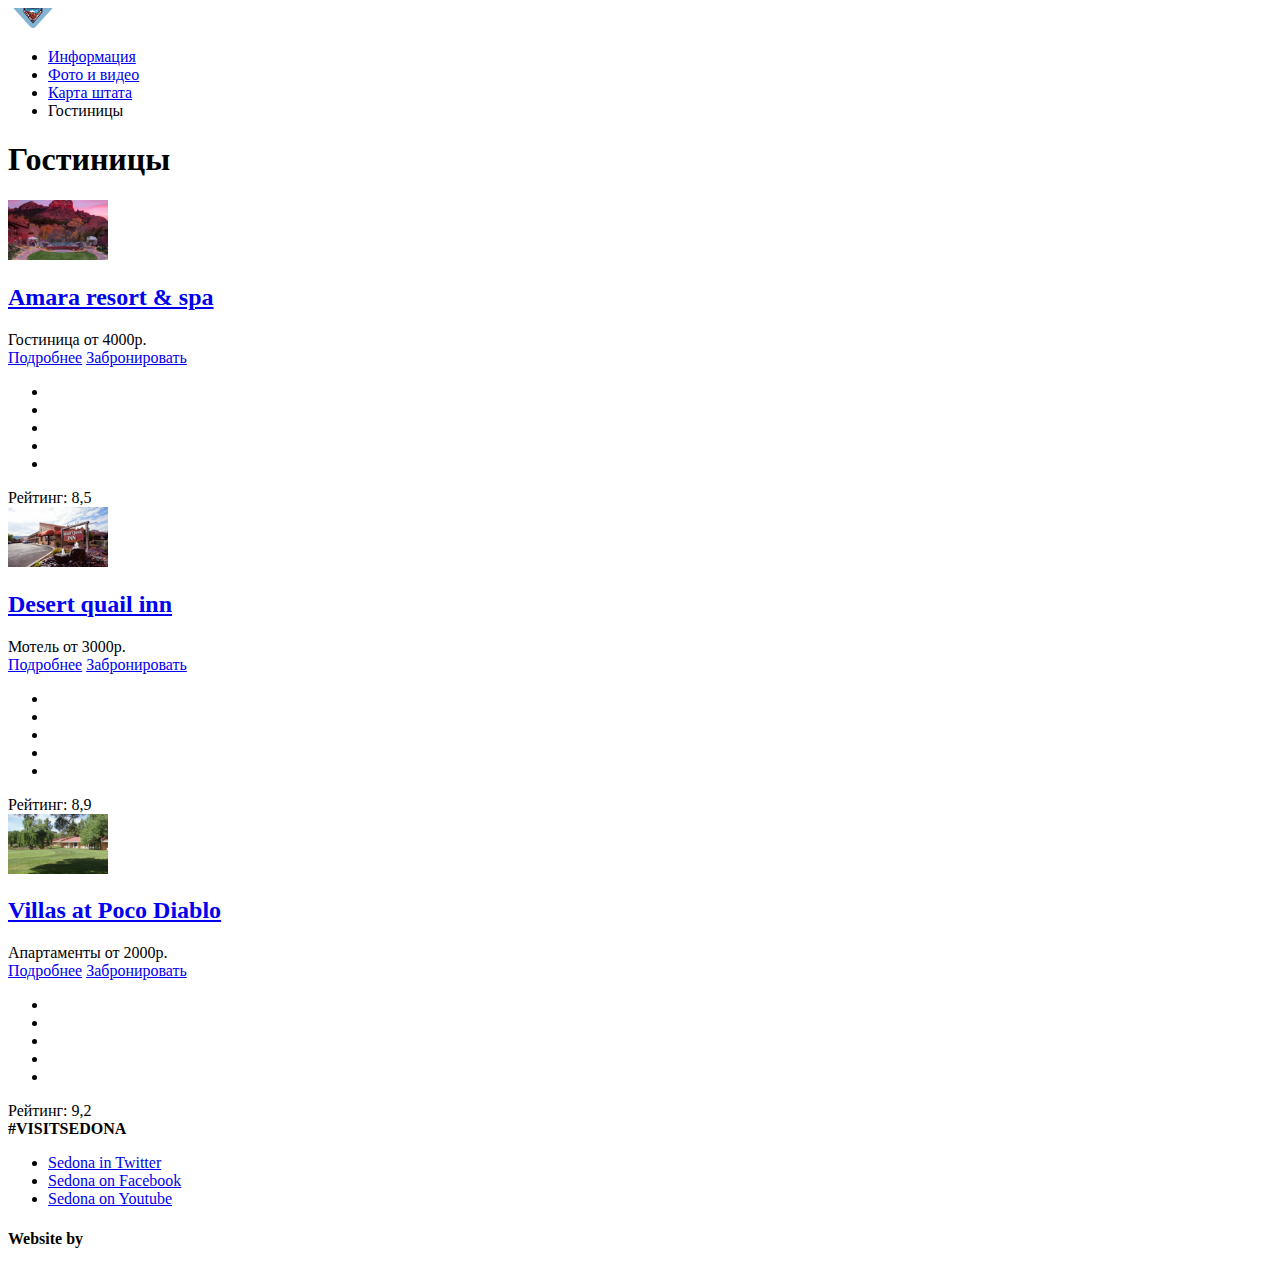
==== catalogue.html @ b582407d "Основное задание" ====
<!DOCTYPE html>
<html lang="ru">
  <head>
    <meta charset="utf-8">
    <title>Гостиницы</title>
  </head>
  <body>
    <header class="main-header">
      <nav class="main-navigation">
        <a class="main-header-logo" href="index.html">
          <img src="img/index-logo.svg" width="50" height="20" alt="Логотип Sedona">
        </a>
        <ul class="site-navigation">
          <li><a href="info.html">Информация</a></li>
          <li><a href="media.html">Фото и видео</a></li>
          <li><a href="map.html">Карта штата</a></li>
          <li class="site-navigation-current"><span>Гостиницы</span></li>
        </ul>
      </nav>
    </header>
    <main class="container">
      <!--filtres-->
      <section class="hotels">
        <h1 class="visually-hidden">Гостиницы</h1>
          <div class="hotel-item">
            <div class="hotel-descript">
              <a href="amara.html">
                <img src="img/hotel-1.jpg" width="100" height="60" alt="Amara resort & spa">
                <h2>
                  <span class="hotel-title">Amara resort & spa</span>
                </h2>
              </a>
            </div>
            <div>
              <div class="hotel-item-info">
                <span class="hotel-type">Гостиница</span>
                <span class="hotel-price">от 4000р.</span>
              </div>
              <div class="hotel-book">
                <a class="button" href="amara.html">Подробнее</a>
                <a class="button" href="booking-amara.html">Забронировать</a>
              </div>
            </div>
            <div class="hotel-rate">
              <ul>
                <li><span class="star star-active"></span></li>
                <li><span class="star star-active"></span></li>
                <li><span class="star star-active"></span></li>
                <li><span class="star star-active"></span></li>
                <li><span class="star"></span></li>
              </ul>
              <span class="rate-num">Рейтинг: 8,5</span>
            </div>
          </div>
          <div class="hotel-item">
            <div class="hotel-descript">
              <a href="quailinn.html">
                <img src="img/hotel-2.jpg" width="100" height="60" alt="Desert quail inn">
                <h2>
                  <span class="hotel-title">Desert quail inn</span>
                </h2>
              </a>
            </div>
            <div>
              <div class="hotel-item-info">
                <span class="hotel-type">Мотель</span>
                <span class="hotel-price">от 3000р.</span>
              </div>
              <div class="hotel-book">
                <a class="button" href="quailinn.html">Подробнее</a>
                <a class="button" href="booking-quailinn.html">Забронировать</a>
              </div>
            </div>
            <div class="hotel-rate">
              <ul>
                <li><span class="star star-active"></span></li>
                <li><span class="star star-active"></span></li>
                <li><span class="star star-active"></span></li>
                <li><span class="star"></span></li>
                <li><span class="star"></span></li>
              </ul>
              <span class="rate-num">Рейтинг: 8,9</span>
            </div>
          </div>
          <div class="hotel-item">
            <div class="hotel-descript">
              <a href="pocodiablo.html">                  <img src="img/hotel-3.jpg" width="100" height="60" alt="Villas at Poco Diablo">
                <h2>
                  <span class="hotel-title">Villas at Poco Diablo</span>
                </h2>
              </a>
            </div>
            <div>
              <div class="hotel-item-info">
                <span class="hotel-type">Апартаменты</span>
                <span class="hotel-price">от 2000р.</span>
              </div>
              <div class="hotel-book">
                  <a class="button" href="pocodiablo.html">Подробнее</a>
                  <a class="button" href="booking-pocodiablo.html">Забронировать</a>
              </div>
            </div>
            <div class="hotel-rate">
              <ul>
                <li><span class="star star-active"></span></li>
                <li><span class="star star-active"></span></li>
                <li><span class="star"></span></li>
                <li><span class="star"></span></li>
                <li><span class="star"></span></li>
              </ul>
              <span class="rate-num">Рейтинг: 9,2</span>
            </div>
          </div>
      </section>
    </main>
    <footer class="main-footer">
      <b>#VISITSEDONA</b>
      <div class="footer-social">
        <ul>
          <li><a class="social-button" href="twitter.com/sedona"><span class="social social-twitter">Sedona in Twitter</span></a></li>
          <li><a class="social-button" href="fb.com/sedona"><span class="social social-fb">Sedona on Facebook</span></a></li>
          <li><a class="social-button" href="youtube.com/sedona"><span class="social social-youtube">Sedona on Youtube</span></a></li>
        </ul>
      </div>
      <p class="footer-copyright">
        <b>Website by</b><a class="button" href="htmlacademy.ru"><img src="img/logo_academy.svg" width="50" height="20" alt="Логотип HTML Academy"></a>
      </p>
    </footer>
  </body>
</html>
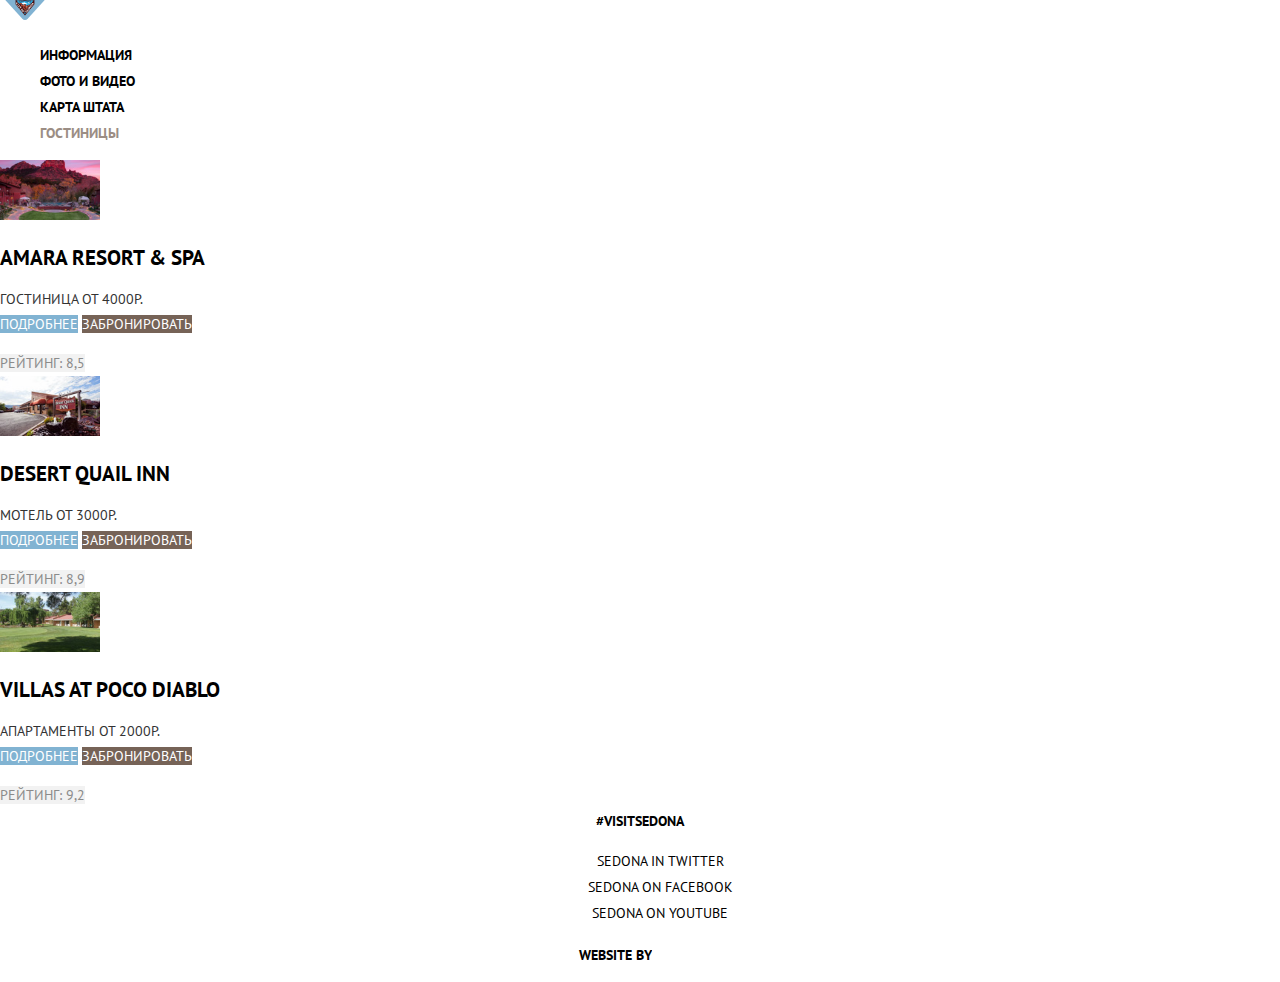
==== commit 4285998d: "сновное задание: начинаем базовую стилизацию личного проекта" ====
--- a/catalogue.html
+++ b/catalogue.html
@@ -3,8 +3,11 @@
   <head>
     <meta charset="utf-8">
     <title>Гостиницы</title>
+    <link href="https://fonts.googleapis.com/css?family=PT+Sans:400,700&amp;subset=cyrillic" rel="stylesheet">
+    <link href="css/normalize.css" rel="stylesheet">
+    <link href="css/style.css" rel="stylesheet">
   </head>
-  <body>
+  <body class="inner-page">
     <header class="main-header">
       <nav class="main-navigation">
         <a class="main-header-logo" href="index.html">
@@ -37,12 +40,12 @@
                 <span class="hotel-price">от 4000р.</span>
               </div>
               <div class="hotel-book">
-                <a class="button" href="amara.html">Подробнее</a>
-                <a class="button" href="booking-amara.html">Забронировать</a>
+                <a class="button info" href="amara.html">Подробнее</a>
+                <a class="button book" href="booking-amara.html">Забронировать</a>
               </div>
             </div>
             <div class="hotel-rate">
-              <ul>
+              <ul class="stars">
                 <li><span class="star star-active"></span></li>
                 <li><span class="star star-active"></span></li>
                 <li><span class="star star-active"></span></li>
@@ -67,12 +70,12 @@
                 <span class="hotel-price">от 3000р.</span>
               </div>
               <div class="hotel-book">
-                <a class="button" href="quailinn.html">Подробнее</a>
-                <a class="button" href="booking-quailinn.html">Забронировать</a>
+                <a class="button info" href="quailinn.html">Подробнее</a>
+                <a class="button book" href="booking-quailinn.html">Забронировать</a>
               </div>
             </div>
             <div class="hotel-rate">
-              <ul>
+              <ul class="stars">
                 <li><span class="star star-active"></span></li>
                 <li><span class="star star-active"></span></li>
                 <li><span class="star star-active"></span></li>
@@ -96,12 +99,12 @@
                 <span class="hotel-price">от 2000р.</span>
               </div>
               <div class="hotel-book">
-                  <a class="button" href="pocodiablo.html">Подробнее</a>
-                  <a class="button" href="booking-pocodiablo.html">Забронировать</a>
+                  <a class="button info" href="pocodiablo.html">Подробнее</a>
+                  <a class="button book" href="booking-pocodiablo.html">Забронировать</a>
               </div>
             </div>
             <div class="hotel-rate">
-              <ul>
+              <ul class="stars">
                 <li><span class="star star-active"></span></li>
                 <li><span class="star star-active"></span></li>
                 <li><span class="star"></span></li>
@@ -123,7 +126,7 @@
         </ul>
       </div>
       <p class="footer-copyright">
-        <b>Website by</b><a class="button" href="htmlacademy.ru"><img src="img/logo_academy.svg" width="50" height="20" alt="Логотип HTML Academy"></a>
+        <b>Website by</b><a href="htmlacademy.ru"><img src="img/logo_academy.svg" width="50" height="20" alt="Логотип HTML Academy"></a>
       </p>
     </footer>
   </body>
--- a/css/style.css
+++ b/css/style.css
@@ -0,0 +1,155 @@
+body {
+  margin: 0;
+  padding: 0;
+  font-family: "PT Sans", Arial, sans-serif;
+  font-size: 14px;
+  line-height: 26px;
+  font-weight: 400;
+  color: #000000;
+  text-transform: uppercase;
+  background-color: #ffffff;
+  background-position: top center;
+  background-repeat: no-repeat;
+}
+
+a {
+  text-decoration: none;
+  color: #000000;
+}
+
+.visually-hidden {
+  position: absolute;
+  clip: rect(0 0 0 0);
+  width: 1px;
+  height: 1px;
+  margin: -1px;
+}
+
+.button {
+  font: inherit;
+  font-size: 21px;
+  font-weight: 700;
+  text-align: center;
+  color: #ffffff;
+  vertical-align: middle;
+  text-transform: uppercase;
+  background-color: #81b3d2;
+  border: none;
+}
+
+.inner-page .button {
+  font: inherit;
+  color: #ffffff;
+  text-align: center;
+  font-size: 14px;
+  line-height: 21px;
+}
+
+.button.info {
+  background-color: #81b3d2;
+}
+
+.button.book {
+  background-color: #766357;
+}
+
+.rate-num {
+  font-size: 14px;
+  line-height: 21px;
+  font-weight: 400;
+  background-color: #f2f2f2;
+  color: #8b8b8b;
+}
+
+.site-navigation {
+  font-size: 14px;
+  font-weight: 700;
+  color: #000000;
+  background-color: #ffffff;
+  list-style: none;
+}
+
+.site-navigation a {
+  color: #000000;
+}
+
+.site-navigation a:hover,
+.site-navigation a:focus {
+  color: #766357;
+}
+
+.site-navigation-current {
+  color: #9b8d84;
+}
+
+.features {
+  font-size: 21px;
+  text-align: center;
+  font-weight: 700;
+}
+
+.features p {
+  font-size: 14px;
+  font-weight: 400;
+  color: #333333;
+}
+
+.suggesthotels {
+  font-size: 30px;
+  line-height: 36px;
+  text-align: center;
+}
+
+.suggesthotels p {
+  font-size: 14px;
+  line-height: 24px;
+  font-weight: 400;
+  color: #333333;
+}
+
+.hotel-title {
+  font-size: 21px;
+  font-weight: 700;
+}
+
+.hotel-item-info {
+  font-size: 14px;
+  line-height: 21px;
+  color: #333333;
+}
+
+.booking {
+  text-align: left;
+  font-weight: 700;
+  font-size: 14px;
+  line-height: 26px;
+}
+
+.booking b {
+  background-color: #766357;
+  color: #ffffff;
+  text-align: center;
+  font-size: 21px;
+}
+
+.stars {
+  list-style: none;
+}
+
+.main-footer {
+  text-align: center;
+}
+
+.main-footer ul {
+  list-style: none;
+}
+
+.main-footer p {
+  font-size: 21px;
+  font-weight: 700;
+}
+
+.main-footer .footer-copyright {
+  font-size: 14px;
+  font-weight: 400;
+}
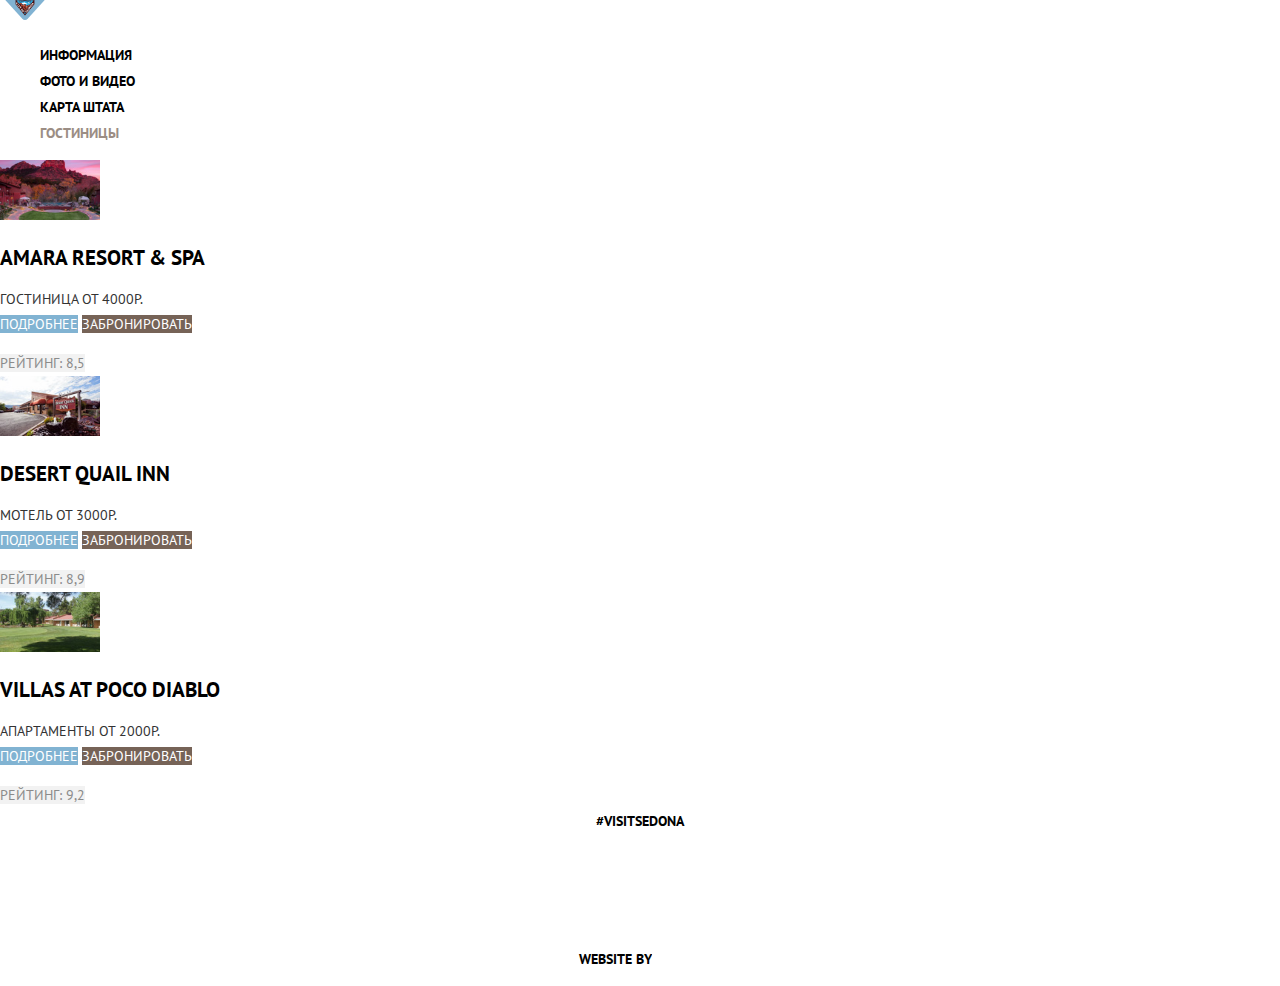
==== commit 8fddfd22: "Основное задание: начинаем базовую стилизацию личного проекта" ====
--- a/catalogue.html
+++ b/catalogue.html
@@ -40,7 +40,7 @@
                 <span class="hotel-price">от 4000р.</span>
               </div>
               <div class="hotel-book">
-                <a class="button info" href="amara.html">Подробнее</a>
+                <a class="button button-info" href="amara.html">Подробнее</a>
                 <a class="button book" href="booking-amara.html">Забронировать</a>
               </div>
             </div>
@@ -70,7 +70,7 @@
                 <span class="hotel-price">от 3000р.</span>
               </div>
               <div class="hotel-book">
-                <a class="button info" href="quailinn.html">Подробнее</a>
+                <a class="button button-info" href="quailinn.html">Подробнее</a>
                 <a class="button book" href="booking-quailinn.html">Забронировать</a>
               </div>
             </div>
@@ -99,7 +99,7 @@
                 <span class="hotel-price">от 2000р.</span>
               </div>
               <div class="hotel-book">
-                  <a class="button info" href="pocodiablo.html">Подробнее</a>
+                  <a class="button button-info" href="pocodiablo.html">Подробнее</a>
                   <a class="button book" href="booking-pocodiablo.html">Забронировать</a>
               </div>
             </div>
@@ -120,9 +120,9 @@
       <b>#VISITSEDONA</b>
       <div class="footer-social">
         <ul>
-          <li><a class="social-button" href="twitter.com/sedona"><span class="social social-twitter">Sedona in Twitter</span></a></li>
-          <li><a class="social-button" href="fb.com/sedona"><span class="social social-fb">Sedona on Facebook</span></a></li>
-          <li><a class="social-button" href="youtube.com/sedona"><span class="social social-youtube">Sedona on Youtube</span></a></li>
+          <li><a class="social-button" title="Sedona in Twitter" href="twitter.com/sedona"><img src="img/twitter.svg"></a></li>
+          <li><a class="social-button" title="Sedona on Facebook" href="fb.com/sedona"><img src="img/facebook.svg"></a></li>
+          <li><a class="social-button" title="Sedona on Youtube" href="youtube.com/sedona"><img src="img/youtube.svg"></a></li>
         </ul>
       </div>
       <p class="footer-copyright">
--- a/css/style.css
+++ b/css/style.css
@@ -37,6 +37,12 @@
   border: none;
 }
 
+.social-button:hover,
+.social-butto:active {
+  background-color: #000000;
+  border: 4px double #000000;
+}
+
 .inner-page .button {
   font: inherit;
   color: #ffffff;
@@ -45,7 +51,7 @@
   line-height: 21px;
 }
 
-.button.info {
+.button.button-info {
   background-color: #81b3d2;
 }
 
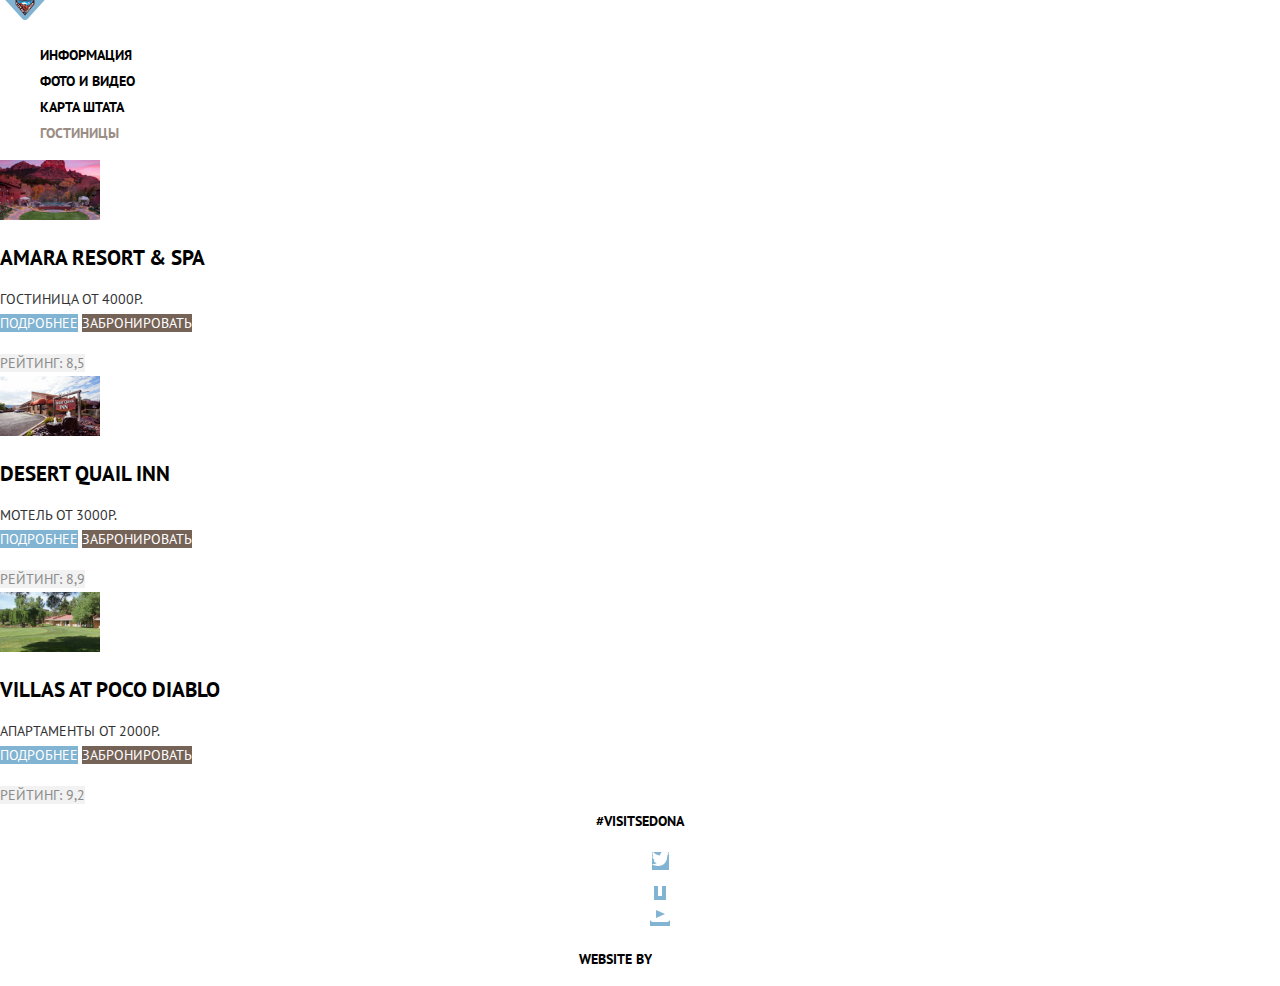
==== commit 10b007f6: "Основное задание: начинаем базовую стилизацию личного проекта" ====
--- a/catalogue.html
+++ b/catalogue.html
@@ -87,7 +87,7 @@
           </div>
           <div class="hotel-item">
             <div class="hotel-descript">
-              <a href="pocodiablo.html">                  <img src="img/hotel-3.jpg" width="100" height="60" alt="Villas at Poco Diablo">
+              <a href="pocodiablo.html"><img src="img/hotel-3.jpg" width="100" height="60" alt="Villas at Poco Diablo">
                 <h2>
                   <span class="hotel-title">Villas at Poco Diablo</span>
                 </h2>
--- a/css/style.css
+++ b/css/style.css
@@ -1,20 +1,16 @@
 body {
   margin: 0;
-  padding: 0;
   font-family: "PT Sans", Arial, sans-serif;
   font-size: 14px;
   line-height: 26px;
   font-weight: 400;
   color: #000000;
   text-transform: uppercase;
-  background-color: #ffffff;
-  background-position: top center;
-  background-repeat: no-repeat;
 }
 
 a {
   text-decoration: none;
-  color: #000000;
+  cursor: pointer;
 }
 
 .visually-hidden {
@@ -25,7 +21,8 @@
   margin: -1px;
 }
 
-.button {
+ .button-search,
+ .button-searchgo {
   font: inherit;
   font-size: 21px;
   font-weight: 700;
@@ -35,12 +32,55 @@
   text-transform: uppercase;
   background-color: #81b3d2;
   border: none;
-}
-
-.social-button:hover,
-.social-butto:active {
-  background-color: #000000;
-  border: 4px double #000000;
+  cursor: pointer;
+}
+
+.button-search:hover {
+  background-color: #604e43;
+}
+
+.button-search:active{
+  background-color: #604e43;
+  color: #928a85;
+}
+
+.button-searchgo:hover {
+  background-color: #669ec0;
+}
+
+.button-searchgo:active {
+  background-color: #5496bd;
+  color: #94b9d2;
+}
+
+.social-button {
+  background-color: #81b3d2;
+}
+
+.social-button:hover {
+  background-color: #669ec0;
+}
+
+.social-button:active {
+  background-color: #5496bd;
+}
+
+.button.button-info:hover {
+  background-color: #669ec0;
+}
+
+.button.button-info:active {
+  background-color: #5496bd;
+  color: #94b9d2;
+}
+
+.button.book:hover {
+  background-color: #604e43;
+}
+
+.button.book:active {
+  background-color: #503e33;
+  color: #928a85;
 }
 
 .inner-page .button {
@@ -57,6 +97,26 @@
 
 .button.book {
   background-color: #766357;
+}
+
+.button-search {
+  background-color: #766357;
+  color: #ffffff;
+  font: inherit;
+  text-transform: uppercase;
+  font-size: 21px;
+}
+
+.hotel-title {
+  color: #000000;
+}
+
+.hotel-title:hover {
+  color: #81b3d2;
+}
+
+.hotel-title:active {
+  color: #cacaca;
 }
 
 .rate-num {
@@ -142,6 +202,32 @@
   list-style: none;
 }
 
+#booking-checkin,
+#booking-checkout,
+#adults,
+#children {
+  background-color: #f2f2f2;
+}
+
+#booking-checkin,
+#booking-checkout,
+#adults,
+#children:hover {
+  background-color: #ebebeb;
+}
+
+#booking-checkin,
+#booking-checkout,
+#adults,
+#children:active {
+  background-color: #ffffff;
+  border: 1px bolid #e5e5e5;
+}
+
+.developer {
+  color: 231f20;
+}
+
 .main-footer {
   text-align: center;
 }
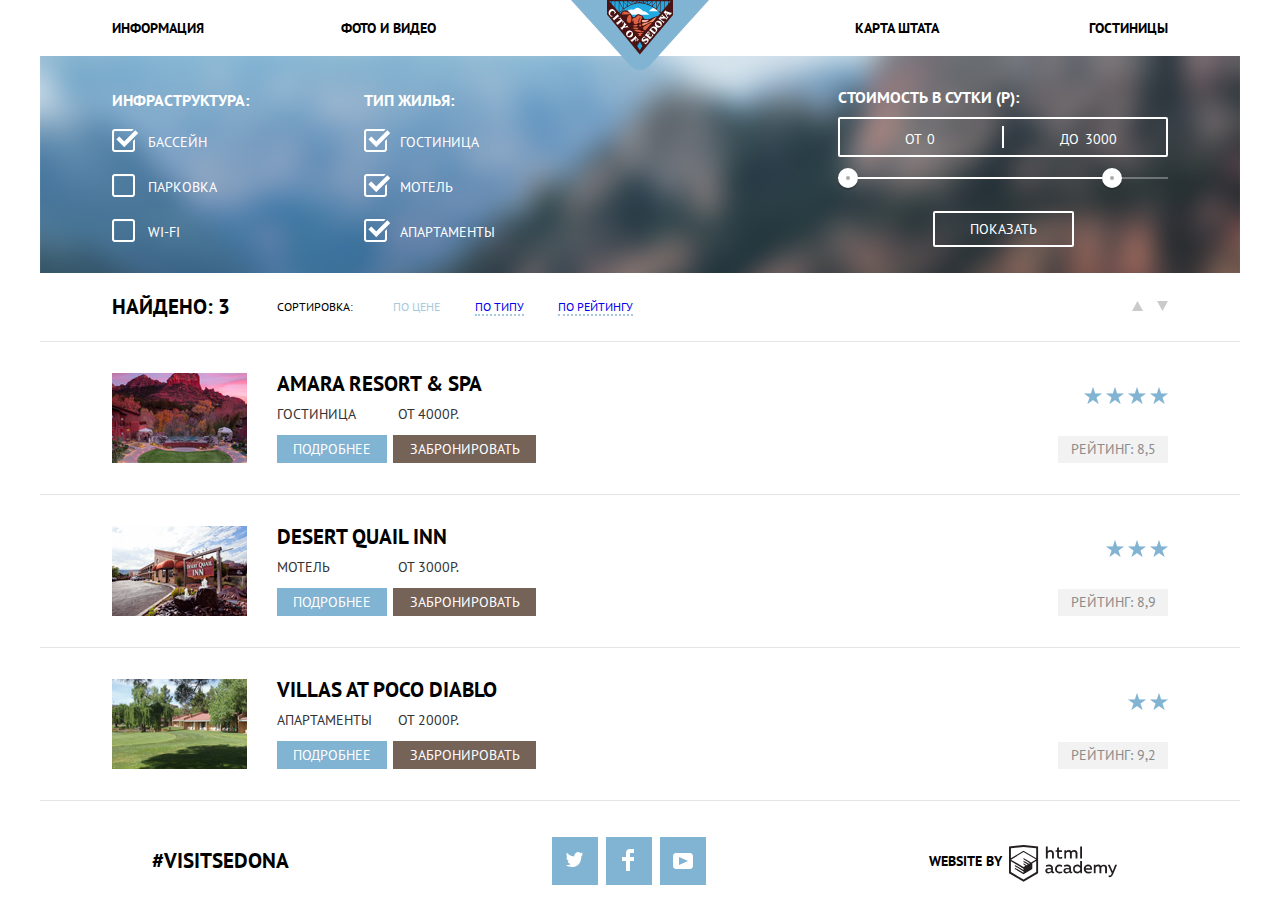
==== commit 170fa1f9: "final" ====
--- a/catalogue.html
+++ b/catalogue.html
@@ -6,110 +6,186 @@
     <link href="https://fonts.googleapis.com/css?family=PT+Sans:400,700&amp;subset=cyrillic" rel="stylesheet">
     <link href="css/normalize.css" rel="stylesheet">
     <link href="css/style.css" rel="stylesheet">
+    <script type="text/javascript" src="js/script.js"></script>
   </head>
   <body class="inner-page">
     <header class="main-header">
       <nav class="main-navigation">
-        <a class="main-header-logo" href="index.html">
-          <img src="img/index-logo.svg" width="50" height="20" alt="Логотип Sedona">
-        </a>
         <ul class="site-navigation">
-          <li><a href="info.html">Информация</a></li>
-          <li><a href="media.html">Фото и видео</a></li>
-          <li><a href="map.html">Карта штата</a></li>
-          <li class="site-navigation-current"><span>Гостиницы</span></li>
+          <li><a href="index.html">Информация</a></li>
+          <li><a href="#">Фото и видео</a></li>
+          <li class="logo"><a href="index.html"><img src="img/index-logo.svg" width="140" height="70" alt="Логотип Sedona"></a></li>
+          <li><a href="#">Карта штата</a></li>
+          <li><a href="catalogue.html">Гостиницы</a></li>
         </ul>
       </nav>
     </header>
     <main class="container">
-      <!--filtres-->
+      <h1 class="visually-hidden">Подбор отеля в Седоне</h1>
+      <section class="search-hotel-form">
+        <h2 class="visually-hidden">Параметры подбора</h2>
+        <form action="https://htmlacademy.ru/echo" method="POST">
+          <div class="parametres">
+            <div class="infrastructure">
+              <h3>Инфраструктура:</h3>
+              <div class="infra">
+                <label class="search-form-checkbox" for="infrastructure-pool">
+                  <input class="visually-hidden" type="checkbox" id="infrastructure-pool" name="infrastructure-pool-chekbox" value="yes" checked>
+                  <p class="checkbox checked">Бассейн</p>
+                </label>
+                <label class="search-form-checkbox" for="infrastructure-parking">
+                  <input class="visually-hidden" type="checkbox" id="infrastructure-parking" name="infrastructure-parking-chekbox" value="yes">
+                  <p class="checkbox">Парковка</p>
+                </label>
+                <label class="search-form-checkbox" for="infrastructure-wifi">
+                  <input class="visually-hidden" type="checkbox" id="infrastructure-wifi" name="infrastructure-parking-wifi-checkbox" value="yes">
+                  <p class="checkbox">Wi-Fi</p>
+                </label>
+              </div>
+            </div>
+            <div class="housing-type">
+              <h3>Тип жилья:</h3>
+              <div class="house-type">
+                <label class="search-form-checkbox" for="housing-type-hotel">
+                  <input class="visually-hidden" type="checkbox" id="housing-type-hotel" name="housing-type-hotel-chekbox" value="yes" checked>
+                  <p class="checkbox checked">Гостиница</p>
+                </label>
+                <label class="search-form-checkbox" for="housing-type-motel">
+                  <input class="visually-hidden" type="checkbox" id="housing-type-motel" name="housing-type-motel-chekbox" value="yes" checked>
+                  <p class="checkbox checked">Мотель</p>
+                </label>
+                <label class="search-form-checkbox" for="housing-type-apartments">
+                  <input class="visually-hidden" type="checkbox" id="housing-type-apartments" name="housing-type-apartments-chekbox" value="yes" checked>
+                  <p class="checkbox checked">Апартаменты</p>
+                </label>
+              </div>
+            </div>
+            <div class="filter-range">
+              <div class="filter-range-title">Стоимость в сутки (р):</div>
+              <div class="price-controls">
+                <label class="min-price">от <input type="text" name="min-price" value="0"></label>
+                <label class="max-price">до <input type="text" name="max-price" value="3000"></label>
+              </div>
+              <div class="range-controls">
+                <div class="scale">
+                  <div class="bar"></div>
+                </div>
+                <div class="range-toggle range-toggle-min"></div>
+                <div class="range-toggle range-toggle-max"></div>
+              </div>
+              <button class="btn-transparent" type="submit">Показать</button>
+            </div>
+          </div>
+        </form>
+      </section>
+      <section class="search-results-sort">
+        <h2 class="visually-hidden">Сортировка результатов</h2>
+        <p class="results-count">Найдено: 3</p>
+        <p class="results-sort">Сортировка:</p>
+        <ul class="sort-list">
+          <li class="sort-list-item"><a href="#" class="button-sort active">По цене</a></li>
+          <li class="sort-list-item"><a href="#" class="button-sort">По типу</a></li>
+          <li class="sort-list-item"><a href="#" class="button-sort">По рейтингу</a></li>
+        </ul>
+        <ul class="sort-list-direction">
+        <li class="sort-list-direction-item">
+          <a href="#" class="button-sort-direction">
+            <span class="visually-hidden">По возрастанию</span>
+            <svg xmlns="http://www.w3.org/2000/svg" width="11" height="10" viewBox="0 0 11 10"><path d="M5.5 0L0 10h11z"/></svg>
+          </a>
+        </li>
+        <li class="sort-list-direction-item">
+          <a class="button-sort-direction active">
+            <span class="visually-hidden">По убыванию</span>
+            <svg xmlns="http://www.w3.org/2000/svg" width="11" height="10" viewBox="0 0 11 10"><path d="M5.5 10L0 0h11"/></svg>
+          </a>
+        </li>
+        </ul>
+      </section>
       <section class="hotels">
         <h1 class="visually-hidden">Гостиницы</h1>
           <div class="hotel-item">
+            <div class="hotel-img">
+              <a href="#">
+                <img src="img/hotel-1.jpg" width="135" height="90" alt="Amara resort & spa">
+              </a>
+            </div>
             <div class="hotel-descript">
-              <a href="amara.html">
-                <img src="img/hotel-1.jpg" width="100" height="60" alt="Amara resort & spa">
-                <h2>
-                  <span class="hotel-title">Amara resort & spa</span>
-                </h2>
-              </a>
-            </div>
-            <div>
-              <div class="hotel-item-info">
+              <h2>
+                <span class="hotel-title"><a href="#">Amara resort & spa</a></span>
+              </h2>
+              <div class="hotel-info">
                 <span class="hotel-type">Гостиница</span>
                 <span class="hotel-price">от 4000р.</span>
               </div>
               <div class="hotel-book">
-                <a class="button button-info" href="amara.html">Подробнее</a>
-                <a class="button book" href="booking-amara.html">Забронировать</a>
+                <a class="button button-info" href="#">Подробнее</a>
+                <a class="button book" href="#">Забронировать</a>
               </div>
             </div>
             <div class="hotel-rate">
               <ul class="stars">
-                <li><span class="star star-active"></span></li>
-                <li><span class="star star-active"></span></li>
-                <li><span class="star star-active"></span></li>
-                <li><span class="star star-active"></span></li>
-                <li><span class="star"></span></li>
+                <li class="star star-active"></li>
+                <li class="star star-active"></li>
+                <li class="star star-active"></li>
+                <li class="star star-active"></li>
+                <li class="star"></li>
               </ul>
               <span class="rate-num">Рейтинг: 8,5</span>
             </div>
           </div>
           <div class="hotel-item">
+            <div class="hotel-img">
+              <a href="#"><img src="img/hotel-2.jpg" width="135" height="90" alt="Desert quail inn"></a>
+            </div>
             <div class="hotel-descript">
-              <a href="quailinn.html">
-                <img src="img/hotel-2.jpg" width="100" height="60" alt="Desert quail inn">
-                <h2>
-                  <span class="hotel-title">Desert quail inn</span>
-                </h2>
-              </a>
-            </div>
-            <div>
-              <div class="hotel-item-info">
+              <h2>
+                <span class="hotel-title"><a href="#">Desert quail inn</a></span>
+              </h2>
+              <div class="hotel-info">
                 <span class="hotel-type">Мотель</span>
                 <span class="hotel-price">от 3000р.</span>
               </div>
               <div class="hotel-book">
-                <a class="button button-info" href="quailinn.html">Подробнее</a>
-                <a class="button book" href="booking-quailinn.html">Забронировать</a>
+                <a class="button button-info" href="#">Подробнее</a>
+                <a class="button book" href="#">Забронировать</a>
               </div>
             </div>
             <div class="hotel-rate">
               <ul class="stars">
-                <li><span class="star star-active"></span></li>
-                <li><span class="star star-active"></span></li>
-                <li><span class="star star-active"></span></li>
-                <li><span class="star"></span></li>
-                <li><span class="star"></span></li>
+                <li class="star star-active"></li>
+                <li class="star star-active"></li>
+                <li class="star star-active"></li>
+                <li class="star"></li>
+                <li class="star"></li>
               </ul>
               <span class="rate-num">Рейтинг: 8,9</span>
             </div>
           </div>
           <div class="hotel-item">
+            <div class="hotel-img">
+              <a href="#"><img src="img/hotel-3.jpg" width="135" height="90" alt="Villas at Poco Diablo"></a>
+            </div>
             <div class="hotel-descript">
-              <a href="pocodiablo.html"><img src="img/hotel-3.jpg" width="100" height="60" alt="Villas at Poco Diablo">
-                <h2>
-                  <span class="hotel-title">Villas at Poco Diablo</span>
-                </h2>
-              </a>
-            </div>
-            <div>
-              <div class="hotel-item-info">
+              <h2>
+                <span class="hotel-title"><a href="#">Villas at Poco Diablo</a></span>
+              </h2>
+              <div class="hotel-info">
                 <span class="hotel-type">Апартаменты</span>
                 <span class="hotel-price">от 2000р.</span>
               </div>
               <div class="hotel-book">
-                  <a class="button button-info" href="pocodiablo.html">Подробнее</a>
-                  <a class="button book" href="booking-pocodiablo.html">Забронировать</a>
+                  <a class="button button-info" href="#l">Подробнее</a>
+                  <a class="button book" href="#">Забронировать</a>
               </div>
             </div>
             <div class="hotel-rate">
               <ul class="stars">
-                <li><span class="star star-active"></span></li>
-                <li><span class="star star-active"></span></li>
-                <li><span class="star"></span></li>
-                <li><span class="star"></span></li>
-                <li><span class="star"></span></li>
+                <li class="star star-active"></li>
+                <li class="star star-active"></li>
+                <li class="star"></li>
+                <li class="star"></li>
+                <li class="star"></li>
               </ul>
               <span class="rate-num">Рейтинг: 9,2</span>
             </div>
@@ -117,16 +193,31 @@
       </section>
     </main>
     <footer class="main-footer">
-      <b>#VISITSEDONA</b>
+      <p>#VISITSEDONA</p>
       <div class="footer-social">
-        <ul>
-          <li><a class="social-button" title="Sedona in Twitter" href="twitter.com/sedona"><img src="img/twitter.svg"></a></li>
-          <li><a class="social-button" title="Sedona on Facebook" href="fb.com/sedona"><img src="img/facebook.svg"></a></li>
-          <li><a class="social-button" title="Sedona on Youtube" href="youtube.com/sedona"><img src="img/youtube.svg"></a></li>
+        <ul class="footer-social-ul">
+          <li>
+            <a class="social-button twitter" title="Sedona in Twitter" href="#">
+              <svg xmlns="img/twitter.svg" xmlns:xlink="http://www.w3.org/2000/svg" width="17" height="18" viewBox="0 0 17 18"><path fill="#fff" d="M 10.95 0.144 c 1.685 -0.496 2.984 0.27 3.577 1.179 c 0.673 -0.231 1.331 -0.481 2.011 -0.708 a 2.345 2.345 0 0 1 -0.857 1.768 c 0.685 0.17 1.304 -0.491 1.304 -0.491 c -0.169 1 -1.006 1.788 -1.563 2.024 c -0.231 6.75 -3.175 11.217 -10.077 11.082 h -0.446 c -0.41 0 -4.164 -0.46 -4.898 -1.887 c 2.271 0.196 3.893 -0.422 4.693 -1.177 c -0.96 -0.3 -2.679 -0.477 -2.979 -2.95 c 0.349 0.106 0.564 0.228 1.19 0.119 C 1.705 8.247 0.374 7.53 0.448 5.33 c 0.285 0.328 1.067 0.536 1.34 0.472 C 1.085 5.561 -0.182 2.442 0.894 0.85 c 1.818 1.854 3.735 3.606 7.152 3.773 C 8.254 2.33 9.183 0.793 10.95 0.144 Z" /></svg>
+            </a>
+          </li>
+          <li>
+            <a class="social-button facebook" title="Sedona on Facebook" href="#">
+              <svg xmlns="img/facebook.svg" xmlns:xlink="http://www.w3.org/2000/svg" width="13" height="24" viewBox="0 0 13 24"><path fill="#fff" d="M 12 4 V 0 H 8 a 4 4 0 0 0 -4 4 v 4 H 0 v 4 h 4 v 10 h 4 V 12 h 4 V 8 H 8 V 4 h 4 Z" /></svg>
+            </a>
+          </li>
+          <li>
+            <a class="social-button youtube" title="Sedona in Youtube" href="#">
+              <svg xmlns="img/youtube.svg" xmlns:xlink="http://www.w3.org/2000/svg" width="20" height="16" viewBox="0 0 20 16"><path fill="#fff" d="M 17 0 H 3 C 1.35 0 0 1.35 0 3 v 10 c 0 1.65 1.35 3 3 3 h 14 c 1.65 0 3 -1.35 3 -3 V 3 c 0 -1.65 -1.35 -3 -3 -3 Z M 6.027 11.998 V 4.002 L 15.014 8 l -8.987 3.998 Z"/></svg>
+            </a>
+          </li>
         </ul>
       </div>
       <p class="footer-copyright">
-        <b>Website by</b><a href="htmlacademy.ru"><img src="img/logo_academy.svg" width="50" height="20" alt="Логотип HTML Academy"></a>
+        <b>Website by</b>
+        <a class="developer" href="htmlacademy.ru">
+          <svg xmlns="img/logo_academy.svg" xmlns="http://www.w3.org/2000/svg" width="120" height="44" alt="Логотип HTML Academy"><path fill="#231f20" transform="translate(0 -0.02)" d="M 44.61 26.88 a 2 2 0 0 0 0.55 -0.1 v 1.33 a 3.25 3.25 0 0 1 -1.18 0.21 a 1.67 1.67 0 0 1 -1.67 -1 a 4.84 4.84 0 0 1 -3.14 1.08 c -1.51 0 -2.91 -0.83 -2.91 -2.55 c 0 -2.13 2 -2.79 3.71 -2.79 a 11.08 11.08 0 0 1 2.17 0.25 v -0.3 c 0 -1 -0.76 -1.77 -2.19 -1.77 a 7.42 7.42 0 0 0 -3 0.64 v -1.7 a 10.21 10.21 0 0 1 3.19 -0.55 c 2.36 0 3.81 1.12 3.81 3.65 v 3 a 0.54 0.54 0 0 0 0.49 0.59 h 0.17 Z m -6.44 -1.13 A 1.35 1.35 0 0 0 39.63 27 h 0.11 a 3.39 3.39 0 0 0 2.41 -1 V 24.58 a 9.72 9.72 0 0 0 -1.81 -0.21 c -1 0 -2.16 0.33 -2.16 1.38 h 0 Z m 12.36 -6.11 a 5 5 0 0 1 2.57 0.64 V 22 a 4.08 4.08 0 0 0 -2.3 -0.7 a 2.75 2.75 0 1 0 0 5.49 a 5 5 0 0 0 2.43 -0.64 v 1.71 a 6.27 6.27 0 0 1 -2.76 0.57 A 4.21 4.21 0 0 1 46 24.51 q 0 -0.21 0 -0.41 a 4.32 4.32 0 0 1 4.18 -4.46 h 0.38 Z m 12.17 7.24 a 2 2 0 0 0 0.55 -0.1 v 1.33 a 3.25 3.25 0 0 1 -1.18 0.21 a 1.67 1.67 0 0 1 -1.67 -1 a 4.84 4.84 0 0 1 -3.14 1.08 c -1.51 0 -2.91 -0.83 -2.91 -2.55 c 0 -2.13 2 -2.79 3.71 -2.79 a 11.08 11.08 0 0 1 2.17 0.25 v -0.3 c 0 -1 -0.76 -1.77 -2.19 -1.77 a 7.42 7.42 0 0 0 -3 0.64 v -1.7 a 10.21 10.21 0 0 1 3.19 -0.55 c 2.36 0 3.81 1.12 3.81 3.65 v 3 a 0.54 0.54 0 0 0 0.49 0.59 h 0.17 Z m -6.44 -1.13 A 1.35 1.35 0 0 0 57.73 27 h 0.11 a 3.39 3.39 0 0 0 2.41 -1 V 24.58 a 9.72 9.72 0 0 0 -1.81 -0.21 c -1.06 0 -2.16 0.33 -2.16 1.38 h 0 Z M 73 16 V 28.2 H 71.35 V 26.88 a 3.88 3.88 0 0 1 -3.19 1.54 a 4.4 4.4 0 0 1 0 -8.78 a 3.81 3.81 0 0 1 3 1.3 V 16 H 73 Z m -4.53 5.22 a 2.76 2.76 0 1 0 0 5.52 A 2.86 2.86 0 0 0 71.15 25 V 23 A 2.91 2.91 0 0 0 68.49 21.27 Z M 79 19.64 c 3.31 0 4.46 2.68 3.92 5.09 H 76.7 c 0.21 1.5 1.67 2.11 3.19 2.11 a 6.11 6.11 0 0 0 2.64 -0.59 v 1.6 a 7.14 7.14 0 0 1 -3 0.57 C 77 28.42 74.78 27 74.78 24 a 4.18 4.18 0 0 1 4 -4.39 H 79 Z m 0.09 1.54 a 2.28 2.28 0 0 0 -2.44 2.1 v 0.06 H 81.3 A 2 2 0 0 0 79.13 21.18 Z m 5.73 7 V 19.87 h 1.65 v 1 a 3.81 3.81 0 0 1 2.78 -1.27 A 2.86 2.86 0 0 1 91.89 21 a 4.12 4.12 0 0 1 2.91 -1.33 A 3.06 3.06 0 0 1 98 23 V 28.2 h -1.9 V 23.05 a 1.59 1.59 0 0 0 -1.42 -1.75 H 94.42 a 2.8 2.8 0 0 0 -2.07 1.12 V 28.2 h -1.9 V 23.05 A 1.59 1.59 0 0 0 89 21.31 H 88.8 a 3 3 0 0 0 -2.21 1.29 v 5.63 H 84.86 Z m 21.31 -8.33 h 1.9 l -3.91 9.46 c -0.9 2.17 -2.09 2.86 -3.35 2.86 a 4.76 4.76 0 0 1 -1.1 -0.14 V 30.46 a 2.86 2.86 0 0 0 0.85 0.12 c 0.9 0 1.58 -0.64 2.07 -1.9 l 0.17 -0.42 l -4 -8.4 h 2 l 2.86 6.29 Z M 38.73 1.46 V 6.22 a 3.81 3.81 0 0 1 2.7 -1.14 a 3.25 3.25 0 0 1 3.44 3.4 v 5.15 H 43 V 8.72 a 1.81 1.81 0 0 0 -1.61 -2 h -0.3 a 2.93 2.93 0 0 0 -2.32 1.39 v 5.52 h -1.9 V 1.46 h 1.9 Z M 49.94 2.31 v 3 h 3 V 6.91 h -3 v 3.81 c 0 1.1 0.5 1.46 1.58 1.46 a 4.49 4.49 0 0 0 1.69 -0.33 v 1.6 A 6.8 6.8 0 0 1 51 13.8 a 2.55 2.55 0 0 1 -2.86 -2.74 V 6.89 H 46.58 V 5.26 h 1.5 V 2.74 Z m 5.4 11.31 V 5.28 H 57 v 1 A 3.81 3.81 0 0 1 59.77 5 a 2.86 2.86 0 0 1 2.6 1.33 A 4.12 4.12 0 0 1 65.28 5 A 3.06 3.06 0 0 1 68.44 8.4 v 5.21 h -1.9 V 8.46 a 1.59 1.59 0 0 0 -1.42 -1.75 H 64.89 a 2.8 2.8 0 0 0 -2.07 1.12 v 5.78 h -1.9 V 8.46 A 1.59 1.59 0 0 0 59.5 6.71 H 59.27 A 3 3 0 0 0 57.06 8 v 5.63 H 55.34 Z M 71.17 1.45 H 73 V 13.6 H 71.17 V 1.45 Z M 14.71 0 H 14.55 L 0 1.54 V 28.21 l 14.55 8.66 l 14.55 -8.66 V 1.54 Z m 12.5 27.1 L 14.55 34.64 L 1.9 27.12 V 16.18 l 12.59 7.5 V 25 L 5.86 19.9 v 1.31 l 8.68 5.21 v 1.39 L 5.87 22.65 V 24 l 8.68 5.21 l 8.75 -5.24 V 18.31 L 27.2 16 V 27.12 Z m 0 -12.53 l -3.48 2 l -1.6 1 L 14.51 13 v 1.31 L 21 18.23 H 21 l -0.14 0.09 l -1 0.54 l -5.37 -3.2 V 17 l 4.24 2.52 l -1 0.67 l -3.2 -1.9 v 1.31 l 2.1 1.24 L 14.5 22.1 L 2 14.65 L 14.51 7.11 Z m 0 -1.32 L 14.49 5.76 L 1.91 13.25 v -10 L 14.56 1.92 L 27.21 3.25 v 10 h 0 Z" /></svg>
+        </a>
       </p>
     </footer>
   </body>
--- a/css/style.css
+++ b/css/style.css
@@ -1,17 +1,26 @@
 body {
-  margin: 0;
+  margin: auto;
   font-family: "PT Sans", Arial, sans-serif;
   font-size: 14px;
   line-height: 26px;
   font-weight: 400;
   color: #000000;
   text-transform: uppercase;
+  width: 1200px;
 }
 
 a {
   text-decoration: none;
   cursor: pointer;
 }
+
+.logo {
+  height: 100%;
+  overflow: visible;
+  position: relative;
+  padding-top: 0;
+}
+
 
 .visually-hidden {
   position: absolute;
@@ -35,6 +44,13 @@
   cursor: pointer;
 }
 
+.button-search {
+  width: 568px;
+  height: 86px;
+  text-align: center;
+  padding: auto;
+}
+
 .button-search:hover {
   background-color: #604e43;
 }
@@ -44,6 +60,11 @@
   color: #928a85;
 }
 
+.button-searchgo {
+  width: 458px;
+  height: 58px;
+}
+
 .button-searchgo:hover {
   background-color: #669ec0;
 }
@@ -83,7 +104,7 @@
   color: #928a85;
 }
 
-.inner-page .button {
+.button {
   font: inherit;
   color: #ffffff;
   text-align: center;
@@ -92,11 +113,21 @@
 }
 
 .button.button-info {
+  display: inline-block;
+  vertical-align: middle;
   background-color: #81b3d2;
+  width: 110px;
+  height: 28px;
+  line-height: 28px;
 }
 
 .button.book {
+  display: inline-block;
   background-color: #766357;
+  width: 143px;
+  height: 28px;
+  vertical-align: middle;
+  line-height: 28px;
 }
 
 .button-search {
@@ -107,36 +138,34 @@
   font-size: 21px;
 }
 
-.hotel-title {
-  color: #000000;
-}
-
-.hotel-title:hover {
-  color: #81b3d2;
-}
-
-.hotel-title:active {
-  color: #cacaca;
-}
-
-.rate-num {
-  font-size: 14px;
-  line-height: 21px;
-  font-weight: 400;
-  background-color: #f2f2f2;
-  color: #8b8b8b;
-}
-
 .site-navigation {
   font-size: 14px;
   font-weight: 700;
   color: #000000;
   background-color: #ffffff;
   list-style: none;
+  display: flex;
+  justify-content: space-between;
+  flex-wrap: wrap;
+  margin: 0 72px;
+  height: 56px;
+  padding: 0;
 }
 
 .site-navigation a {
   color: #000000;
+}
+
+.site-navigation li {
+  vertical-align: middle;
+  margin-top: auto;
+  margin-bottom: auto;
+  width: 140px;
+  text-align: left;
+}
+
+.site-navigation li:nth-child(n+4) {
+  text-align: right;
 }
 
 .site-navigation a:hover,
@@ -148,16 +177,244 @@
   color: #9b8d84;
 }
 
+.info {
+  text-align: center;
+  padding-top: 60px;
+  padding-bottom: 55px;
+}
+
+.info b {
+  font-size: 21px;
+}
+
 .features {
+  display: flex;
+  align-items: center;
+  text-align: center;
+  color: #ffffff;
+  height: 256px;
+
+}
+
+.features-big .ftr-text {
+  display: flex;
+  flex-direction: column;
+  background-color: #81b3d2;
+  align-items: center;
+  line-height: 21px;
+  text-align: center;
+}
+
+.act-text {
+  height: 141px;
+  width: 400px;
+  margin-top: 48px;
+  margin-bottom: 67px;
+}
+
+.act-text h3 {
+  margin-top: 0;
+}
+
+.ftr-img img {
+  display: block;
+}
+
+.features-small {
+  display: flex;
+  justify-content: space-around;
+  background-color: #eeeeee;
+}
+
+.ftr {
+  display: flex;
+  flex-wrap: wrap;
+  height: 255px;
+}
+
+.ftr-p {
+  display: flex;
+  flex-direction: column;
+  justify-content: space-around;
+  align-items: center;
+  width: 270px;
+  height: 150px;
+  text-align: center;
+
+  margin: auto;
+}
+
+.ftr-p h3 {
+  width: 120px;
   font-size: 21px;
-  text-align: center;
+  line-height: 21px;
   font-weight: 700;
+  margin: 0;
+}
+
+.ftr-p p {
+  margin: 0;
+}
+
+.features h3 {
+  font-size: 21px;
+  font-weight: 700;
 }
 
 .features p {
   font-size: 14px;
-  font-weight: 400;
-  color: #333333;
+}
+
+.services {
+  display: flex;
+  flex-wrap: wrap;
+}
+
+.service {
+  align-self: baseline;
+  padding: 50px;
+}
+
+.service img {
+  display: block;
+  margin: auto;
+}
+
+.service h3,
+.service p {
+  text-align: center;
+  width: 300px;
+}
+
+.interes {
+  margin-top: 58px;
+  margin-bottom: 53px;
+
+}
+
+.interes p {
+  font-size: 14px;
+  line-height: 21px;
+  margin: 36px;
+}
+
+.parametres {
+  display: flex;
+  width: 1200px;
+  height: 217px;
+  background-image: url(../img/filter-background.png);
+  color: #ffffff;
+  padding: 31px 72px;
+  box-sizing: border-box;
+}
+
+.checkbox {
+  vertical-align: middle;
+  height: 23px;
+  cursor: pointer;
+}
+
+.checkbox::before {
+  content: "";
+  display: inline-block;
+  background-image: url(../img/checkbox-off.png);
+  background-repeat: no-repeat;
+  width: 26px;
+  height: 23px;
+  vertical-align: top;
+  margin-right: 10px;
+}
+
+.checkbox.checked::before {
+  background-image: url(../img/checkbox-on.png);
+}
+
+.infrastructure,
+.housing-type {
+  display: flex;
+  flex-direction: column;
+  height: 155px;
+
+}
+
+.infrastructure p,
+.housing-type p {
+  font-size: 14px;
+  margin: 0;
+}
+
+.infrastructure h3,
+.housing-type h3 {
+  font-size: 16px;
+  margin-top: 0;
+}
+
+.infra,
+.house-type {
+  display: flex;
+  justify-content: space-between;
+  flex-direction: column;
+  height: 113px;
+}
+
+.housing-type {
+  margin-left: 115px;
+}
+
+.search-results-sort {
+  display: flex;
+  margin: 0 72px;
+  align-items: center;
+  font-size: 12px;
+  line-height: 18px;
+}
+
+.sort-list {
+  list-style: none;
+  display: flex;
+  justify-content: space-between;
+  width: 240px;
+  padding: 0;
+  align-items: baseline;
+  margin-left: 40px;
+  color: #cacaca;
+}
+
+.button-sort {
+  border-bottom: 2px dotted #a8c9de;
+}
+
+.sort-list a:visited {
+  color: inherit;
+}
+
+.sort-list a:hover {
+  color: #a8c9de
+}
+
+.sort-list a:active {
+  color: #222222;
+}
+
+.button-sort.active {
+  border: none;
+  color: #a8c9de;
+}
+
+.button-sort-direction path {
+  fill: #cacaca;
+}
+
+.button-sort-direction:hover path {
+  fill: #231f20;
+}
+
+.button-sort-direction:active path {
+  fill: #81b3d2;
+}
+
+.sort-list-direction {
+  margin-left: auto;
 }
 
 .suggesthotels {
@@ -166,11 +423,23 @@
   text-align: center;
 }
 
-.suggesthotels p {
-  font-size: 14px;
-  line-height: 24px;
-  font-weight: 400;
-  color: #333333;
+
+.results-count {
+  font-size: 21px;
+  line-height: 26px;
+  font-weight: 700;
+  width: 135px;
+}
+
+.results-sort {
+  margin-left: 30px;
+}
+
+.sort-list-direction {
+  display: flex;
+  justify-content: space-between;
+  width: 36px;
+  list-style: none;
 }
 
 .hotel-title {
@@ -178,62 +447,290 @@
   font-weight: 700;
 }
 
-.hotel-item-info {
+.hotel-title a {
+  color: #000000;
+}
+
+.hotel-title a:hover {
+  color: #81b3d2;
+}
+
+.hotel-title a:active {
+  color: #cacaca;
+}
+
+.hotel-item {
+  border-top: 1px solid #e5e5e5;
+  display: flex;
+  padding: 31px 72px;
+}
+
+.hotel-item:last-child {
+  border-bottom: 1px solid #e5e5e5;
+}
+
+.hotel-img {
+  height: 90px;
+}
+
+.hotel-img a {
+  font-size: 0;
+}
+
+.hotel-img img {
+  display: inline-block;
+}
+
+.hotel-descript {
+  display: flex;
+  flex-direction: column;
+  justify-content: space-between;
   font-size: 14px;
   line-height: 21px;
   color: #333333;
+  margin-left: 30px;
+}
+
+.hotel-descript h2 {
+  margin: 0;
+}
+
+.hotel-info {
+  display: flex;
+  justify-content: space-between;
+  width: 182px;
+}
+
+.hotel-book {
+  display: flex;
+  justify-content: space-between;
+  align-items: center;
+  height: 28px;
+  width: 259px;
+  padding: 0;
+  font-size: 700;
+}
+
+.hotel-book p {
+  margin-top: 0;
+}
+
+.hotel-rate {
+  margin-left: auto;
+  display: flex;
+  justify-content: space-between;
+  flex-direction: column;
+  height: 90px;
+}
+
+.rate-num {
+  display: inline-block;
+  font-size: 14px;
+  line-height: 27px;
+  font-weight: 400;
+  background-color: #f2f2f2;
+  color: #8b8b8b;
+  width: 110px;
+  height: 27px;
+  text-align: center;
+  margin-left: auto;
+}
+
+.booking-all {
+  position: relative;
+  margin: 0 auto;
+  width: 568px;
 }
 
 .booking {
+  position: absolute;
+  width: 568px;
+  height: 395px;
+  background-color: #ffffff;
   text-align: left;
   font-weight: 700;
   font-size: 14px;
   line-height: 26px;
-}
-
-.booking b {
-  background-color: #766357;
-  color: #ffffff;
-  text-align: center;
-  font-size: 21px;
+  padding: 55px;
+  box-sizing: border-box;
+}
+
+.booking.hidden {
+  display: none;
+}
+
+.booking-item,
+.booking-item input {
+  margin-bottom: 30px;
+  margin-top: 0;
+  font-size: 14px;
+  line-height: 26px;
+  font-weight: 700;
+  text-transform: uppercase;
+}
+
+.booking-item {
+  display: flex;
+  align-items: center;
+}
+
+.calendar {
+  line-height: 38px;
+  width: 26px;
+  padding: auto;
+}
+
+.booking-item label {
+  width: 112px;
+  display: inline-block;
+}
+
+.booking-item.children label {
+  width: 65px;
+}
+
+.booking-item input {
+  margin: 0;
+  border: none;
+  width: 305px;
+  height: 38px;
+  background-color: #f2f2f2;
+  padding: 0 12px;
+  box-sizing: border-box;
+}
+
+.booking-item.adults input,
+.booking-item.children input {
+  text-align: center;
+  width: 32px;
+  height: 38px;
+  margin-top: 3px;
+}
+
+
+.booking-item.adults,
+.booking-item.children {
+  display: inline-block;
+}
+
+.booking-item.children {
+  float: right;
+}
+
+.button-minus,
+.button-plus,
+.button-calendar  {
+  border: none;
+  background-color: #f2f2f2;
+  width: 41px;
+  height: 38px;
+  background-repeat: no-repeat;
+  background-position: center;
+  padding: auto;
+}
+
+.button-calendar {
+  margin-top: 4px;
+}
+
+.button-minus path,
+.button-plus path,
+.calendar path {
+  fill: #a9a9a9;
+}
+
+.button-minus:hover path,
+.button-plus:hover path,
+.calendar:hover path {
+  fill: #000000;
+}
+
+.button-minus:active path,
+.button-plus:active path,
+.calendar:active path {
+  fill: #81b3d2;
+}
+
+.adults-input button:active {
+  border: none;
+}
+
+.adults-input,
+.children-input {
+  width: 144px;
+  height: 38px;
 }
 
 .stars {
+  display: flex;
+  flex-direction: row-reverse;
+  width: 116px;
   list-style: none;
 }
 
-#booking-checkin,
-#booking-checkout,
-#adults,
-#children {
-  background-color: #f2f2f2;
-}
-
-#booking-checkin,
-#booking-checkout,
-#adults,
-#children:hover {
-  background-color: #ebebeb;
-}
-
-#booking-checkin,
-#booking-checkout,
-#adults,
-#children:active {
-  background-color: #ffffff;
-  border: 1px bolid #e5e5e5;
-}
-
-.developer {
-  color: 231f20;
+.star {
+  display: inline-block;
+  margin-left: 4px;
+  width: 18px;
+  height: 17px;
+}
+
+.star-active {
+  background-image: url(../img/star.png);
+}
+
+.map iframe {
+  width: 1200px;
+  height: 595px;
+  border: 0;
 }
 
 .main-footer {
+  position: absolute;
+  width: 1200px;
+  height: 120px;
+  display: flex;
+  align-items: center;
+  justify-content: space-around;
   text-align: center;
 }
 
 .main-footer ul {
   list-style: none;
+}
+
+.footer-social-ul {
+  display: flex;
+  flex-direction: row;
+  justify-content: space-between;
+  align-items: center;
+  width: 154px;
+}
+
+.social-button {
+  display: flex;
+  width: 46px;
+  height: 48px;
+  color: #ffffff;
+  background-color: #81b3d2;
+  background-position: center;
+}
+
+.social-button svg {
+  margin: auto;
+}
+
+.footer-copyright {
+  display: flex;
+  align-items: center;
+  justify-content: space-between;
+  width: 200px;
+  text-align: center;
+  margin: 0;
+}
+
+.footer-copyright svg {
+  margin-top: 20px;
 }
 
 .main-footer p {
@@ -245,3 +742,172 @@
   font-size: 14px;
   font-weight: 400;
 }
+
+.youtube:hover path,
+.facebook:hover path,
+.twitter:hover path {
+  fill: #ffffff;
+}
+
+.youtube:focus path,
+.youtube:active path,
+.facebook:focus path,
+.facebook:active path,
+.twitter:focus path,
+.twitter:active path {
+  fill: #88b6d1;
+}
+
+.developer:hover path{
+  fill: #81b3d2;
+}
+
+.developer:focus path,
+.developer:active path {
+  fill: #bdbbbc;
+}
+
+.filter-range {
+  width: 330px;
+  margin-left: auto;
+  color: #ffffff;
+  text-transform: uppercase;
+}
+
+.filter-range-title {
+  margin-bottom: 9px;
+
+  font-weight: 600;
+  font-size: 16px;
+  line-height: 21px;
+}
+
+.price-controls {
+  position: relative;
+
+  height: 36px;
+  margin-bottom: 20px;
+
+  font-size: 0;
+
+  border: 2px solid #ffffff;
+  border-radius: 2px;
+}
+
+.price-controls::after {
+  content: "";
+  position: absolute;
+  top: 50%;
+  left: 50%;
+
+  width: 2px;
+  height: 22px;
+
+  background: #ffffff;
+  transform: translate(-50%, -50%);
+}
+
+.price-controls label {
+  display: inline-block;
+
+  font-size: 14px;
+  line-height: 38px;
+  vertical-align: top;
+
+  cursor: pointer;
+}
+
+.price-controls .min-price,
+.price-controls .max-price {
+  width: 90px;
+  padding-left: 65px;
+}
+
+.price-controls input {
+  width: 50px;
+  margin: 0;
+
+  color: inherit;
+  font: inherit;
+
+  background: none;
+  border: none;
+}
+
+.range-controls {
+  position: relative;
+
+  margin-bottom: 32px;
+}
+
+.range-controls .scale {
+  height: 2px;
+
+  background: rgba(255, 255, 255, 0.3);
+}
+
+.range-controls .bar {
+  width: 80%;
+  height: 2px;
+
+  background: #ffffff;
+}
+
+.range-toggle {
+  position: absolute;
+  top: -9px;
+
+  width: 4px;
+  height: 4px;
+
+  background: #ababab;
+  border: 8px solid #ffffff;
+  border-radius: 50%;
+  box-shadow: 0 2px 1px 0 rgba(0, 1, 1, 0.2);
+  cursor: pointer;
+}
+
+.range-toggle:hover {
+  background: #1c4f80;
+}
+
+.range-toggle-min {
+  left: 0;
+}
+
+.range-toggle-max {
+  left: 80%;
+}
+
+.btn-transparent {
+  display: block;
+  margin: 0 auto;
+  padding: 6px 35px;
+
+  font-size: 14px;
+  line-height: 20px;
+  color: #ffffff;
+  text-transform: uppercase;
+
+  background: transparent;
+  border: 2px solid #ffffff;
+  border-radius: 2px;
+  cursor: pointer;
+}
+
+.btn-transparent:hover {
+  color: #000000;
+
+  background: #ffffff;
+}
+
+/* For Firefox */
+input[type='number'] {
+    -moz-appearance:textfield;
+}
+/* Webkit browsers like Safari and Chrome */
+input[type=number]::-webkit-inner-spin-button,
+input[type=number]::-webkit-outer-spin-button {
+    -webkit-appearance: none;
+    margin: 0;
+}
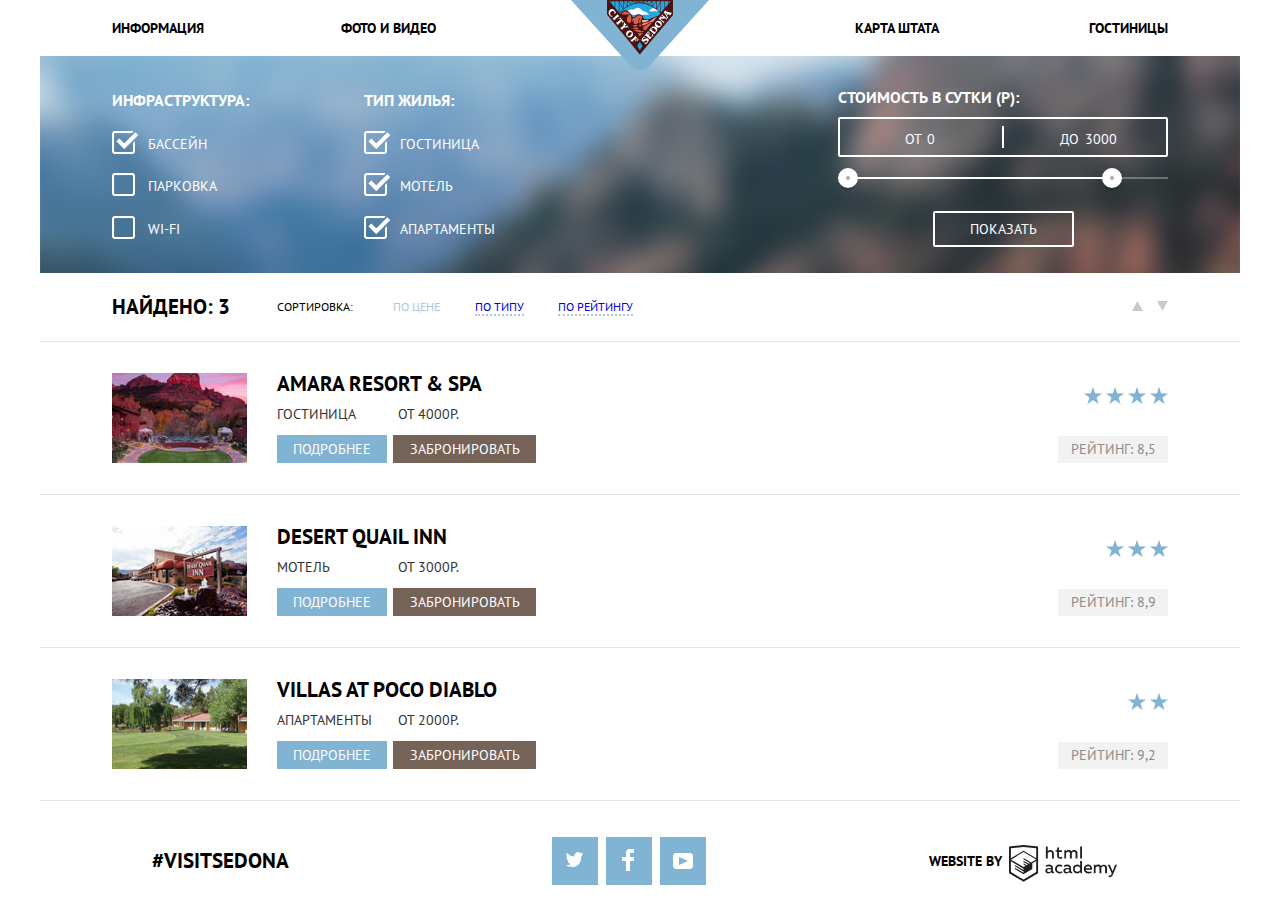
==== commit 9265ce87: "superfinal" ====
--- a/catalogue.html
+++ b/catalogue.html
@@ -29,35 +29,35 @@
             <div class="infrastructure">
               <h3>Инфраструктура:</h3>
               <div class="infra">
-                <label class="search-form-checkbox" for="infrastructure-pool">
+                <div>
                   <input class="visually-hidden" type="checkbox" id="infrastructure-pool" name="infrastructure-pool-chekbox" value="yes" checked>
-                  <p class="checkbox checked">Бассейн</p>
-                </label>
-                <label class="search-form-checkbox" for="infrastructure-parking">
+                  <label for="infrastructure-pool" class="checkbox checked">Бассейн</label>
+                </div>
+                <div>
                   <input class="visually-hidden" type="checkbox" id="infrastructure-parking" name="infrastructure-parking-chekbox" value="yes">
-                  <p class="checkbox">Парковка</p>
-                </label>
-                <label class="search-form-checkbox" for="infrastructure-wifi">
+                  <label for="infrastructure-parking" class="checkbox">Парковка</label>
+                </div>
+                <div>
                   <input class="visually-hidden" type="checkbox" id="infrastructure-wifi" name="infrastructure-parking-wifi-checkbox" value="yes">
-                  <p class="checkbox">Wi-Fi</p>
-                </label>
+                  <label for="infrastructure-wifi" class="checkbox">Wi-Fi</label>
+                </div>
               </div>
             </div>
             <div class="housing-type">
               <h3>Тип жилья:</h3>
               <div class="house-type">
-                <label class="search-form-checkbox" for="housing-type-hotel">
+                <div>
                   <input class="visually-hidden" type="checkbox" id="housing-type-hotel" name="housing-type-hotel-chekbox" value="yes" checked>
-                  <p class="checkbox checked">Гостиница</p>
-                </label>
-                <label class="search-form-checkbox" for="housing-type-motel">
+                  <label for="housing-type-hotel" class="checkbox checked">Гостиница</label>
+                </div>
+                <div>
                   <input class="visually-hidden" type="checkbox" id="housing-type-motel" name="housing-type-motel-chekbox" value="yes" checked>
-                  <p class="checkbox checked">Мотель</p>
-                </label>
-                <label class="search-form-checkbox" for="housing-type-apartments">
+                  <label for="housing-type-motel" class="checkbox checked">Мотель</label>
+                </div>
+                <div>
                   <input class="visually-hidden" type="checkbox" id="housing-type-apartments" name="housing-type-apartments-chekbox" value="yes" checked>
-                  <p class="checkbox checked">Апартаменты</p>
-                </label>
+                  <label for="housing-type-apartments" class="checkbox checked">Апартаменты</label>
+                </div>
               </div>
             </div>
             <div class="filter-range">
@@ -198,17 +198,17 @@
         <ul class="footer-social-ul">
           <li>
             <a class="social-button twitter" title="Sedona in Twitter" href="#">
-              <svg xmlns="img/twitter.svg" xmlns:xlink="http://www.w3.org/2000/svg" width="17" height="18" viewBox="0 0 17 18"><path fill="#fff" d="M 10.95 0.144 c 1.685 -0.496 2.984 0.27 3.577 1.179 c 0.673 -0.231 1.331 -0.481 2.011 -0.708 a 2.345 2.345 0 0 1 -0.857 1.768 c 0.685 0.17 1.304 -0.491 1.304 -0.491 c -0.169 1 -1.006 1.788 -1.563 2.024 c -0.231 6.75 -3.175 11.217 -10.077 11.082 h -0.446 c -0.41 0 -4.164 -0.46 -4.898 -1.887 c 2.271 0.196 3.893 -0.422 4.693 -1.177 c -0.96 -0.3 -2.679 -0.477 -2.979 -2.95 c 0.349 0.106 0.564 0.228 1.19 0.119 C 1.705 8.247 0.374 7.53 0.448 5.33 c 0.285 0.328 1.067 0.536 1.34 0.472 C 1.085 5.561 -0.182 2.442 0.894 0.85 c 1.818 1.854 3.735 3.606 7.152 3.773 C 8.254 2.33 9.183 0.793 10.95 0.144 Z" /></svg>
+              <svg xmlns="http://www.w3.org/2000/svg" width="17" height="18" viewBox="0 0 17 18"><path fill="#fff" d="M 10.95 0.144 c 1.685 -0.496 2.984 0.27 3.577 1.179 c 0.673 -0.231 1.331 -0.481 2.011 -0.708 a 2.345 2.345 0 0 1 -0.857 1.768 c 0.685 0.17 1.304 -0.491 1.304 -0.491 c -0.169 1 -1.006 1.788 -1.563 2.024 c -0.231 6.75 -3.175 11.217 -10.077 11.082 h -0.446 c -0.41 0 -4.164 -0.46 -4.898 -1.887 c 2.271 0.196 3.893 -0.422 4.693 -1.177 c -0.96 -0.3 -2.679 -0.477 -2.979 -2.95 c 0.349 0.106 0.564 0.228 1.19 0.119 C 1.705 8.247 0.374 7.53 0.448 5.33 c 0.285 0.328 1.067 0.536 1.34 0.472 C 1.085 5.561 -0.182 2.442 0.894 0.85 c 1.818 1.854 3.735 3.606 7.152 3.773 C 8.254 2.33 9.183 0.793 10.95 0.144 Z" /></svg>
             </a>
           </li>
           <li>
             <a class="social-button facebook" title="Sedona on Facebook" href="#">
-              <svg xmlns="img/facebook.svg" xmlns:xlink="http://www.w3.org/2000/svg" width="13" height="24" viewBox="0 0 13 24"><path fill="#fff" d="M 12 4 V 0 H 8 a 4 4 0 0 0 -4 4 v 4 H 0 v 4 h 4 v 10 h 4 V 12 h 4 V 8 H 8 V 4 h 4 Z" /></svg>
+              <svg xmlns="http://www.w3.org/2000/svg" width="13" height="24" viewBox="0 0 13 24"><path fill="#fff" d="M 12 4 V 0 H 8 a 4 4 0 0 0 -4 4 v 4 H 0 v 4 h 4 v 10 h 4 V 12 h 4 V 8 H 8 V 4 h 4 Z" /></svg>
             </a>
           </li>
           <li>
             <a class="social-button youtube" title="Sedona in Youtube" href="#">
-              <svg xmlns="img/youtube.svg" xmlns:xlink="http://www.w3.org/2000/svg" width="20" height="16" viewBox="0 0 20 16"><path fill="#fff" d="M 17 0 H 3 C 1.35 0 0 1.35 0 3 v 10 c 0 1.65 1.35 3 3 3 h 14 c 1.65 0 3 -1.35 3 -3 V 3 c 0 -1.65 -1.35 -3 -3 -3 Z M 6.027 11.998 V 4.002 L 15.014 8 l -8.987 3.998 Z"/></svg>
+              <svg xmlns="http://www.w3.org/2000/svg" width="20" height="16" viewBox="0 0 20 16"><path fill="#fff" d="M 17 0 H 3 C 1.35 0 0 1.35 0 3 v 10 c 0 1.65 1.35 3 3 3 h 14 c 1.65 0 3 -1.35 3 -3 V 3 c 0 -1.65 -1.35 -3 -3 -3 Z M 6.027 11.998 V 4.002 L 15.014 8 l -8.987 3.998 Z"/></svg>
             </a>
           </li>
         </ul>
@@ -216,7 +216,7 @@
       <p class="footer-copyright">
         <b>Website by</b>
         <a class="developer" href="htmlacademy.ru">
-          <svg xmlns="img/logo_academy.svg" xmlns="http://www.w3.org/2000/svg" width="120" height="44" alt="Логотип HTML Academy"><path fill="#231f20" transform="translate(0 -0.02)" d="M 44.61 26.88 a 2 2 0 0 0 0.55 -0.1 v 1.33 a 3.25 3.25 0 0 1 -1.18 0.21 a 1.67 1.67 0 0 1 -1.67 -1 a 4.84 4.84 0 0 1 -3.14 1.08 c -1.51 0 -2.91 -0.83 -2.91 -2.55 c 0 -2.13 2 -2.79 3.71 -2.79 a 11.08 11.08 0 0 1 2.17 0.25 v -0.3 c 0 -1 -0.76 -1.77 -2.19 -1.77 a 7.42 7.42 0 0 0 -3 0.64 v -1.7 a 10.21 10.21 0 0 1 3.19 -0.55 c 2.36 0 3.81 1.12 3.81 3.65 v 3 a 0.54 0.54 0 0 0 0.49 0.59 h 0.17 Z m -6.44 -1.13 A 1.35 1.35 0 0 0 39.63 27 h 0.11 a 3.39 3.39 0 0 0 2.41 -1 V 24.58 a 9.72 9.72 0 0 0 -1.81 -0.21 c -1 0 -2.16 0.33 -2.16 1.38 h 0 Z m 12.36 -6.11 a 5 5 0 0 1 2.57 0.64 V 22 a 4.08 4.08 0 0 0 -2.3 -0.7 a 2.75 2.75 0 1 0 0 5.49 a 5 5 0 0 0 2.43 -0.64 v 1.71 a 6.27 6.27 0 0 1 -2.76 0.57 A 4.21 4.21 0 0 1 46 24.51 q 0 -0.21 0 -0.41 a 4.32 4.32 0 0 1 4.18 -4.46 h 0.38 Z m 12.17 7.24 a 2 2 0 0 0 0.55 -0.1 v 1.33 a 3.25 3.25 0 0 1 -1.18 0.21 a 1.67 1.67 0 0 1 -1.67 -1 a 4.84 4.84 0 0 1 -3.14 1.08 c -1.51 0 -2.91 -0.83 -2.91 -2.55 c 0 -2.13 2 -2.79 3.71 -2.79 a 11.08 11.08 0 0 1 2.17 0.25 v -0.3 c 0 -1 -0.76 -1.77 -2.19 -1.77 a 7.42 7.42 0 0 0 -3 0.64 v -1.7 a 10.21 10.21 0 0 1 3.19 -0.55 c 2.36 0 3.81 1.12 3.81 3.65 v 3 a 0.54 0.54 0 0 0 0.49 0.59 h 0.17 Z m -6.44 -1.13 A 1.35 1.35 0 0 0 57.73 27 h 0.11 a 3.39 3.39 0 0 0 2.41 -1 V 24.58 a 9.72 9.72 0 0 0 -1.81 -0.21 c -1.06 0 -2.16 0.33 -2.16 1.38 h 0 Z M 73 16 V 28.2 H 71.35 V 26.88 a 3.88 3.88 0 0 1 -3.19 1.54 a 4.4 4.4 0 0 1 0 -8.78 a 3.81 3.81 0 0 1 3 1.3 V 16 H 73 Z m -4.53 5.22 a 2.76 2.76 0 1 0 0 5.52 A 2.86 2.86 0 0 0 71.15 25 V 23 A 2.91 2.91 0 0 0 68.49 21.27 Z M 79 19.64 c 3.31 0 4.46 2.68 3.92 5.09 H 76.7 c 0.21 1.5 1.67 2.11 3.19 2.11 a 6.11 6.11 0 0 0 2.64 -0.59 v 1.6 a 7.14 7.14 0 0 1 -3 0.57 C 77 28.42 74.78 27 74.78 24 a 4.18 4.18 0 0 1 4 -4.39 H 79 Z m 0.09 1.54 a 2.28 2.28 0 0 0 -2.44 2.1 v 0.06 H 81.3 A 2 2 0 0 0 79.13 21.18 Z m 5.73 7 V 19.87 h 1.65 v 1 a 3.81 3.81 0 0 1 2.78 -1.27 A 2.86 2.86 0 0 1 91.89 21 a 4.12 4.12 0 0 1 2.91 -1.33 A 3.06 3.06 0 0 1 98 23 V 28.2 h -1.9 V 23.05 a 1.59 1.59 0 0 0 -1.42 -1.75 H 94.42 a 2.8 2.8 0 0 0 -2.07 1.12 V 28.2 h -1.9 V 23.05 A 1.59 1.59 0 0 0 89 21.31 H 88.8 a 3 3 0 0 0 -2.21 1.29 v 5.63 H 84.86 Z m 21.31 -8.33 h 1.9 l -3.91 9.46 c -0.9 2.17 -2.09 2.86 -3.35 2.86 a 4.76 4.76 0 0 1 -1.1 -0.14 V 30.46 a 2.86 2.86 0 0 0 0.85 0.12 c 0.9 0 1.58 -0.64 2.07 -1.9 l 0.17 -0.42 l -4 -8.4 h 2 l 2.86 6.29 Z M 38.73 1.46 V 6.22 a 3.81 3.81 0 0 1 2.7 -1.14 a 3.25 3.25 0 0 1 3.44 3.4 v 5.15 H 43 V 8.72 a 1.81 1.81 0 0 0 -1.61 -2 h -0.3 a 2.93 2.93 0 0 0 -2.32 1.39 v 5.52 h -1.9 V 1.46 h 1.9 Z M 49.94 2.31 v 3 h 3 V 6.91 h -3 v 3.81 c 0 1.1 0.5 1.46 1.58 1.46 a 4.49 4.49 0 0 0 1.69 -0.33 v 1.6 A 6.8 6.8 0 0 1 51 13.8 a 2.55 2.55 0 0 1 -2.86 -2.74 V 6.89 H 46.58 V 5.26 h 1.5 V 2.74 Z m 5.4 11.31 V 5.28 H 57 v 1 A 3.81 3.81 0 0 1 59.77 5 a 2.86 2.86 0 0 1 2.6 1.33 A 4.12 4.12 0 0 1 65.28 5 A 3.06 3.06 0 0 1 68.44 8.4 v 5.21 h -1.9 V 8.46 a 1.59 1.59 0 0 0 -1.42 -1.75 H 64.89 a 2.8 2.8 0 0 0 -2.07 1.12 v 5.78 h -1.9 V 8.46 A 1.59 1.59 0 0 0 59.5 6.71 H 59.27 A 3 3 0 0 0 57.06 8 v 5.63 H 55.34 Z M 71.17 1.45 H 73 V 13.6 H 71.17 V 1.45 Z M 14.71 0 H 14.55 L 0 1.54 V 28.21 l 14.55 8.66 l 14.55 -8.66 V 1.54 Z m 12.5 27.1 L 14.55 34.64 L 1.9 27.12 V 16.18 l 12.59 7.5 V 25 L 5.86 19.9 v 1.31 l 8.68 5.21 v 1.39 L 5.87 22.65 V 24 l 8.68 5.21 l 8.75 -5.24 V 18.31 L 27.2 16 V 27.12 Z m 0 -12.53 l -3.48 2 l -1.6 1 L 14.51 13 v 1.31 L 21 18.23 H 21 l -0.14 0.09 l -1 0.54 l -5.37 -3.2 V 17 l 4.24 2.52 l -1 0.67 l -3.2 -1.9 v 1.31 l 2.1 1.24 L 14.5 22.1 L 2 14.65 L 14.51 7.11 Z m 0 -1.32 L 14.49 5.76 L 1.91 13.25 v -10 L 14.56 1.92 L 27.21 3.25 v 10 h 0 Z" /></svg>
+          <svg xmlns="http://www.w3.org/2000/svg" width="120" height="44" alt="Логотип HTML Academy"><path fill="#231f20" transform="translate(0 -0.02)" d="M 44.61 26.88 a 2 2 0 0 0 0.55 -0.1 v 1.33 a 3.25 3.25 0 0 1 -1.18 0.21 a 1.67 1.67 0 0 1 -1.67 -1 a 4.84 4.84 0 0 1 -3.14 1.08 c -1.51 0 -2.91 -0.83 -2.91 -2.55 c 0 -2.13 2 -2.79 3.71 -2.79 a 11.08 11.08 0 0 1 2.17 0.25 v -0.3 c 0 -1 -0.76 -1.77 -2.19 -1.77 a 7.42 7.42 0 0 0 -3 0.64 v -1.7 a 10.21 10.21 0 0 1 3.19 -0.55 c 2.36 0 3.81 1.12 3.81 3.65 v 3 a 0.54 0.54 0 0 0 0.49 0.59 h 0.17 Z m -6.44 -1.13 A 1.35 1.35 0 0 0 39.63 27 h 0.11 a 3.39 3.39 0 0 0 2.41 -1 V 24.58 a 9.72 9.72 0 0 0 -1.81 -0.21 c -1 0 -2.16 0.33 -2.16 1.38 h 0 Z m 12.36 -6.11 a 5 5 0 0 1 2.57 0.64 V 22 a 4.08 4.08 0 0 0 -2.3 -0.7 a 2.75 2.75 0 1 0 0 5.49 a 5 5 0 0 0 2.43 -0.64 v 1.71 a 6.27 6.27 0 0 1 -2.76 0.57 A 4.21 4.21 0 0 1 46 24.51 q 0 -0.21 0 -0.41 a 4.32 4.32 0 0 1 4.18 -4.46 h 0.38 Z m 12.17 7.24 a 2 2 0 0 0 0.55 -0.1 v 1.33 a 3.25 3.25 0 0 1 -1.18 0.21 a 1.67 1.67 0 0 1 -1.67 -1 a 4.84 4.84 0 0 1 -3.14 1.08 c -1.51 0 -2.91 -0.83 -2.91 -2.55 c 0 -2.13 2 -2.79 3.71 -2.79 a 11.08 11.08 0 0 1 2.17 0.25 v -0.3 c 0 -1 -0.76 -1.77 -2.19 -1.77 a 7.42 7.42 0 0 0 -3 0.64 v -1.7 a 10.21 10.21 0 0 1 3.19 -0.55 c 2.36 0 3.81 1.12 3.81 3.65 v 3 a 0.54 0.54 0 0 0 0.49 0.59 h 0.17 Z m -6.44 -1.13 A 1.35 1.35 0 0 0 57.73 27 h 0.11 a 3.39 3.39 0 0 0 2.41 -1 V 24.58 a 9.72 9.72 0 0 0 -1.81 -0.21 c -1.06 0 -2.16 0.33 -2.16 1.38 h 0 Z M 73 16 V 28.2 H 71.35 V 26.88 a 3.88 3.88 0 0 1 -3.19 1.54 a 4.4 4.4 0 0 1 0 -8.78 a 3.81 3.81 0 0 1 3 1.3 V 16 H 73 Z m -4.53 5.22 a 2.76 2.76 0 1 0 0 5.52 A 2.86 2.86 0 0 0 71.15 25 V 23 A 2.91 2.91 0 0 0 68.49 21.27 Z M 79 19.64 c 3.31 0 4.46 2.68 3.92 5.09 H 76.7 c 0.21 1.5 1.67 2.11 3.19 2.11 a 6.11 6.11 0 0 0 2.64 -0.59 v 1.6 a 7.14 7.14 0 0 1 -3 0.57 C 77 28.42 74.78 27 74.78 24 a 4.18 4.18 0 0 1 4 -4.39 H 79 Z m 0.09 1.54 a 2.28 2.28 0 0 0 -2.44 2.1 v 0.06 H 81.3 A 2 2 0 0 0 79.13 21.18 Z m 5.73 7 V 19.87 h 1.65 v 1 a 3.81 3.81 0 0 1 2.78 -1.27 A 2.86 2.86 0 0 1 91.89 21 a 4.12 4.12 0 0 1 2.91 -1.33 A 3.06 3.06 0 0 1 98 23 V 28.2 h -1.9 V 23.05 a 1.59 1.59 0 0 0 -1.42 -1.75 H 94.42 a 2.8 2.8 0 0 0 -2.07 1.12 V 28.2 h -1.9 V 23.05 A 1.59 1.59 0 0 0 89 21.31 H 88.8 a 3 3 0 0 0 -2.21 1.29 v 5.63 H 84.86 Z m 21.31 -8.33 h 1.9 l -3.91 9.46 c -0.9 2.17 -2.09 2.86 -3.35 2.86 a 4.76 4.76 0 0 1 -1.1 -0.14 V 30.46 a 2.86 2.86 0 0 0 0.85 0.12 c 0.9 0 1.58 -0.64 2.07 -1.9 l 0.17 -0.42 l -4 -8.4 h 2 l 2.86 6.29 Z M 38.73 1.46 V 6.22 a 3.81 3.81 0 0 1 2.7 -1.14 a 3.25 3.25 0 0 1 3.44 3.4 v 5.15 H 43 V 8.72 a 1.81 1.81 0 0 0 -1.61 -2 h -0.3 a 2.93 2.93 0 0 0 -2.32 1.39 v 5.52 h -1.9 V 1.46 h 1.9 Z M 49.94 2.31 v 3 h 3 V 6.91 h -3 v 3.81 c 0 1.1 0.5 1.46 1.58 1.46 a 4.49 4.49 0 0 0 1.69 -0.33 v 1.6 A 6.8 6.8 0 0 1 51 13.8 a 2.55 2.55 0 0 1 -2.86 -2.74 V 6.89 H 46.58 V 5.26 h 1.5 V 2.74 Z m 5.4 11.31 V 5.28 H 57 v 1 A 3.81 3.81 0 0 1 59.77 5 a 2.86 2.86 0 0 1 2.6 1.33 A 4.12 4.12 0 0 1 65.28 5 A 3.06 3.06 0 0 1 68.44 8.4 v 5.21 h -1.9 V 8.46 a 1.59 1.59 0 0 0 -1.42 -1.75 H 64.89 a 2.8 2.8 0 0 0 -2.07 1.12 v 5.78 h -1.9 V 8.46 A 1.59 1.59 0 0 0 59.5 6.71 H 59.27 A 3 3 0 0 0 57.06 8 v 5.63 H 55.34 Z M 71.17 1.45 H 73 V 13.6 H 71.17 V 1.45 Z M 14.71 0 H 14.55 L 0 1.54 V 28.21 l 14.55 8.66 l 14.55 -8.66 V 1.54 Z m 12.5 27.1 L 14.55 34.64 L 1.9 27.12 V 16.18 l 12.59 7.5 V 25 L 5.86 19.9 v 1.31 l 8.68 5.21 v 1.39 L 5.87 22.65 V 24 l 8.68 5.21 l 8.75 -5.24 V 18.31 L 27.2 16 V 27.12 Z m 0 -12.53 l -3.48 2 l -1.6 1 L 14.51 13 v 1.31 L 21 18.23 H 21 l -0.14 0.09 l -1 0.54 l -5.37 -3.2 V 17 l 4.24 2.52 l -1 0.67 l -3.2 -1.9 v 1.31 l 2.1 1.24 L 14.5 22.1 L 2 14.65 L 14.51 7.11 Z m 0 -1.32 L 14.49 5.76 L 1.91 13.25 v -10 L 14.56 1.92 L 27.21 3.25 v 10 h 0 Z" /></svg>
         </a>
       </p>
     </footer>
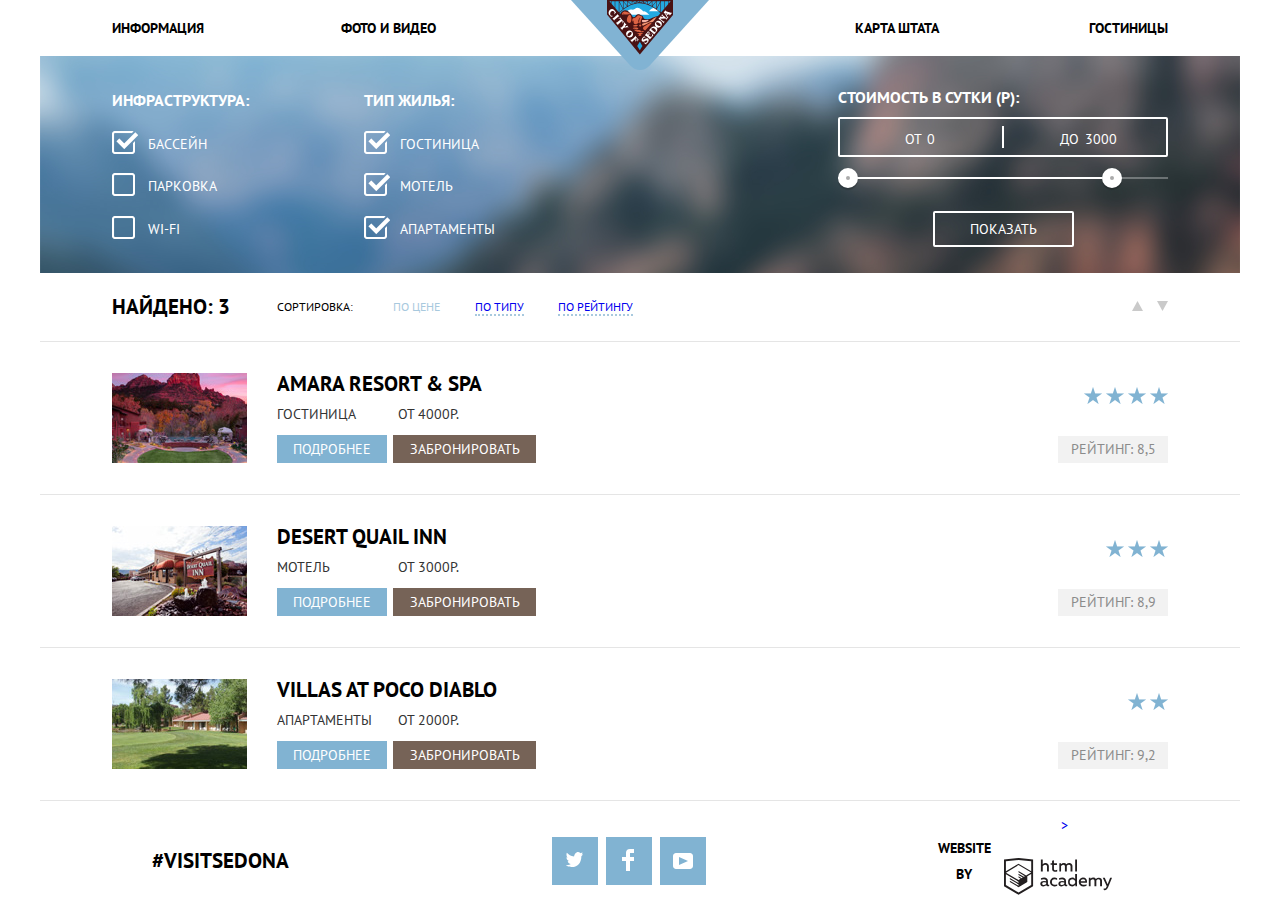
==== commit a3ae1b20: "Supermegafinal" ====
--- a/catalogue.html
+++ b/catalogue.html
@@ -215,8 +215,8 @@
       </div>
       <p class="footer-copyright">
         <b>Website by</b>
-        <a class="developer" href="htmlacademy.ru">
-          <svg xmlns="http://www.w3.org/2000/svg" width="120" height="44" alt="Логотип HTML Academy"><path fill="#231f20" transform="translate(0 -0.02)" d="M 44.61 26.88 a 2 2 0 0 0 0.55 -0.1 v 1.33 a 3.25 3.25 0 0 1 -1.18 0.21 a 1.67 1.67 0 0 1 -1.67 -1 a 4.84 4.84 0 0 1 -3.14 1.08 c -1.51 0 -2.91 -0.83 -2.91 -2.55 c 0 -2.13 2 -2.79 3.71 -2.79 a 11.08 11.08 0 0 1 2.17 0.25 v -0.3 c 0 -1 -0.76 -1.77 -2.19 -1.77 a 7.42 7.42 0 0 0 -3 0.64 v -1.7 a 10.21 10.21 0 0 1 3.19 -0.55 c 2.36 0 3.81 1.12 3.81 3.65 v 3 a 0.54 0.54 0 0 0 0.49 0.59 h 0.17 Z m -6.44 -1.13 A 1.35 1.35 0 0 0 39.63 27 h 0.11 a 3.39 3.39 0 0 0 2.41 -1 V 24.58 a 9.72 9.72 0 0 0 -1.81 -0.21 c -1 0 -2.16 0.33 -2.16 1.38 h 0 Z m 12.36 -6.11 a 5 5 0 0 1 2.57 0.64 V 22 a 4.08 4.08 0 0 0 -2.3 -0.7 a 2.75 2.75 0 1 0 0 5.49 a 5 5 0 0 0 2.43 -0.64 v 1.71 a 6.27 6.27 0 0 1 -2.76 0.57 A 4.21 4.21 0 0 1 46 24.51 q 0 -0.21 0 -0.41 a 4.32 4.32 0 0 1 4.18 -4.46 h 0.38 Z m 12.17 7.24 a 2 2 0 0 0 0.55 -0.1 v 1.33 a 3.25 3.25 0 0 1 -1.18 0.21 a 1.67 1.67 0 0 1 -1.67 -1 a 4.84 4.84 0 0 1 -3.14 1.08 c -1.51 0 -2.91 -0.83 -2.91 -2.55 c 0 -2.13 2 -2.79 3.71 -2.79 a 11.08 11.08 0 0 1 2.17 0.25 v -0.3 c 0 -1 -0.76 -1.77 -2.19 -1.77 a 7.42 7.42 0 0 0 -3 0.64 v -1.7 a 10.21 10.21 0 0 1 3.19 -0.55 c 2.36 0 3.81 1.12 3.81 3.65 v 3 a 0.54 0.54 0 0 0 0.49 0.59 h 0.17 Z m -6.44 -1.13 A 1.35 1.35 0 0 0 57.73 27 h 0.11 a 3.39 3.39 0 0 0 2.41 -1 V 24.58 a 9.72 9.72 0 0 0 -1.81 -0.21 c -1.06 0 -2.16 0.33 -2.16 1.38 h 0 Z M 73 16 V 28.2 H 71.35 V 26.88 a 3.88 3.88 0 0 1 -3.19 1.54 a 4.4 4.4 0 0 1 0 -8.78 a 3.81 3.81 0 0 1 3 1.3 V 16 H 73 Z m -4.53 5.22 a 2.76 2.76 0 1 0 0 5.52 A 2.86 2.86 0 0 0 71.15 25 V 23 A 2.91 2.91 0 0 0 68.49 21.27 Z M 79 19.64 c 3.31 0 4.46 2.68 3.92 5.09 H 76.7 c 0.21 1.5 1.67 2.11 3.19 2.11 a 6.11 6.11 0 0 0 2.64 -0.59 v 1.6 a 7.14 7.14 0 0 1 -3 0.57 C 77 28.42 74.78 27 74.78 24 a 4.18 4.18 0 0 1 4 -4.39 H 79 Z m 0.09 1.54 a 2.28 2.28 0 0 0 -2.44 2.1 v 0.06 H 81.3 A 2 2 0 0 0 79.13 21.18 Z m 5.73 7 V 19.87 h 1.65 v 1 a 3.81 3.81 0 0 1 2.78 -1.27 A 2.86 2.86 0 0 1 91.89 21 a 4.12 4.12 0 0 1 2.91 -1.33 A 3.06 3.06 0 0 1 98 23 V 28.2 h -1.9 V 23.05 a 1.59 1.59 0 0 0 -1.42 -1.75 H 94.42 a 2.8 2.8 0 0 0 -2.07 1.12 V 28.2 h -1.9 V 23.05 A 1.59 1.59 0 0 0 89 21.31 H 88.8 a 3 3 0 0 0 -2.21 1.29 v 5.63 H 84.86 Z m 21.31 -8.33 h 1.9 l -3.91 9.46 c -0.9 2.17 -2.09 2.86 -3.35 2.86 a 4.76 4.76 0 0 1 -1.1 -0.14 V 30.46 a 2.86 2.86 0 0 0 0.85 0.12 c 0.9 0 1.58 -0.64 2.07 -1.9 l 0.17 -0.42 l -4 -8.4 h 2 l 2.86 6.29 Z M 38.73 1.46 V 6.22 a 3.81 3.81 0 0 1 2.7 -1.14 a 3.25 3.25 0 0 1 3.44 3.4 v 5.15 H 43 V 8.72 a 1.81 1.81 0 0 0 -1.61 -2 h -0.3 a 2.93 2.93 0 0 0 -2.32 1.39 v 5.52 h -1.9 V 1.46 h 1.9 Z M 49.94 2.31 v 3 h 3 V 6.91 h -3 v 3.81 c 0 1.1 0.5 1.46 1.58 1.46 a 4.49 4.49 0 0 0 1.69 -0.33 v 1.6 A 6.8 6.8 0 0 1 51 13.8 a 2.55 2.55 0 0 1 -2.86 -2.74 V 6.89 H 46.58 V 5.26 h 1.5 V 2.74 Z m 5.4 11.31 V 5.28 H 57 v 1 A 3.81 3.81 0 0 1 59.77 5 a 2.86 2.86 0 0 1 2.6 1.33 A 4.12 4.12 0 0 1 65.28 5 A 3.06 3.06 0 0 1 68.44 8.4 v 5.21 h -1.9 V 8.46 a 1.59 1.59 0 0 0 -1.42 -1.75 H 64.89 a 2.8 2.8 0 0 0 -2.07 1.12 v 5.78 h -1.9 V 8.46 A 1.59 1.59 0 0 0 59.5 6.71 H 59.27 A 3 3 0 0 0 57.06 8 v 5.63 H 55.34 Z M 71.17 1.45 H 73 V 13.6 H 71.17 V 1.45 Z M 14.71 0 H 14.55 L 0 1.54 V 28.21 l 14.55 8.66 l 14.55 -8.66 V 1.54 Z m 12.5 27.1 L 14.55 34.64 L 1.9 27.12 V 16.18 l 12.59 7.5 V 25 L 5.86 19.9 v 1.31 l 8.68 5.21 v 1.39 L 5.87 22.65 V 24 l 8.68 5.21 l 8.75 -5.24 V 18.31 L 27.2 16 V 27.12 Z m 0 -12.53 l -3.48 2 l -1.6 1 L 14.51 13 v 1.31 L 21 18.23 H 21 l -0.14 0.09 l -1 0.54 l -5.37 -3.2 V 17 l 4.24 2.52 l -1 0.67 l -3.2 -1.9 v 1.31 l 2.1 1.24 L 14.5 22.1 L 2 14.65 L 14.51 7.11 Z m 0 -1.32 L 14.49 5.76 L 1.91 13.25 v -10 L 14.56 1.92 L 27.21 3.25 v 10 h 0 Z" /></svg>
+        <a class="developer" href="htmlacademy.ru" title="HTML Academy">>
+          <svg xmlns="http://www.w3.org/2000/svg" width="120" height="44"><path fill="#231f20" transform="translate(0 -0.02)" d="M 44.61 26.88 a 2 2 0 0 0 0.55 -0.1 v 1.33 a 3.25 3.25 0 0 1 -1.18 0.21 a 1.67 1.67 0 0 1 -1.67 -1 a 4.84 4.84 0 0 1 -3.14 1.08 c -1.51 0 -2.91 -0.83 -2.91 -2.55 c 0 -2.13 2 -2.79 3.71 -2.79 a 11.08 11.08 0 0 1 2.17 0.25 v -0.3 c 0 -1 -0.76 -1.77 -2.19 -1.77 a 7.42 7.42 0 0 0 -3 0.64 v -1.7 a 10.21 10.21 0 0 1 3.19 -0.55 c 2.36 0 3.81 1.12 3.81 3.65 v 3 a 0.54 0.54 0 0 0 0.49 0.59 h 0.17 Z m -6.44 -1.13 A 1.35 1.35 0 0 0 39.63 27 h 0.11 a 3.39 3.39 0 0 0 2.41 -1 V 24.58 a 9.72 9.72 0 0 0 -1.81 -0.21 c -1 0 -2.16 0.33 -2.16 1.38 h 0 Z m 12.36 -6.11 a 5 5 0 0 1 2.57 0.64 V 22 a 4.08 4.08 0 0 0 -2.3 -0.7 a 2.75 2.75 0 1 0 0 5.49 a 5 5 0 0 0 2.43 -0.64 v 1.71 a 6.27 6.27 0 0 1 -2.76 0.57 A 4.21 4.21 0 0 1 46 24.51 q 0 -0.21 0 -0.41 a 4.32 4.32 0 0 1 4.18 -4.46 h 0.38 Z m 12.17 7.24 a 2 2 0 0 0 0.55 -0.1 v 1.33 a 3.25 3.25 0 0 1 -1.18 0.21 a 1.67 1.67 0 0 1 -1.67 -1 a 4.84 4.84 0 0 1 -3.14 1.08 c -1.51 0 -2.91 -0.83 -2.91 -2.55 c 0 -2.13 2 -2.79 3.71 -2.79 a 11.08 11.08 0 0 1 2.17 0.25 v -0.3 c 0 -1 -0.76 -1.77 -2.19 -1.77 a 7.42 7.42 0 0 0 -3 0.64 v -1.7 a 10.21 10.21 0 0 1 3.19 -0.55 c 2.36 0 3.81 1.12 3.81 3.65 v 3 a 0.54 0.54 0 0 0 0.49 0.59 h 0.17 Z m -6.44 -1.13 A 1.35 1.35 0 0 0 57.73 27 h 0.11 a 3.39 3.39 0 0 0 2.41 -1 V 24.58 a 9.72 9.72 0 0 0 -1.81 -0.21 c -1.06 0 -2.16 0.33 -2.16 1.38 h 0 Z M 73 16 V 28.2 H 71.35 V 26.88 a 3.88 3.88 0 0 1 -3.19 1.54 a 4.4 4.4 0 0 1 0 -8.78 a 3.81 3.81 0 0 1 3 1.3 V 16 H 73 Z m -4.53 5.22 a 2.76 2.76 0 1 0 0 5.52 A 2.86 2.86 0 0 0 71.15 25 V 23 A 2.91 2.91 0 0 0 68.49 21.27 Z M 79 19.64 c 3.31 0 4.46 2.68 3.92 5.09 H 76.7 c 0.21 1.5 1.67 2.11 3.19 2.11 a 6.11 6.11 0 0 0 2.64 -0.59 v 1.6 a 7.14 7.14 0 0 1 -3 0.57 C 77 28.42 74.78 27 74.78 24 a 4.18 4.18 0 0 1 4 -4.39 H 79 Z m 0.09 1.54 a 2.28 2.28 0 0 0 -2.44 2.1 v 0.06 H 81.3 A 2 2 0 0 0 79.13 21.18 Z m 5.73 7 V 19.87 h 1.65 v 1 a 3.81 3.81 0 0 1 2.78 -1.27 A 2.86 2.86 0 0 1 91.89 21 a 4.12 4.12 0 0 1 2.91 -1.33 A 3.06 3.06 0 0 1 98 23 V 28.2 h -1.9 V 23.05 a 1.59 1.59 0 0 0 -1.42 -1.75 H 94.42 a 2.8 2.8 0 0 0 -2.07 1.12 V 28.2 h -1.9 V 23.05 A 1.59 1.59 0 0 0 89 21.31 H 88.8 a 3 3 0 0 0 -2.21 1.29 v 5.63 H 84.86 Z m 21.31 -8.33 h 1.9 l -3.91 9.46 c -0.9 2.17 -2.09 2.86 -3.35 2.86 a 4.76 4.76 0 0 1 -1.1 -0.14 V 30.46 a 2.86 2.86 0 0 0 0.85 0.12 c 0.9 0 1.58 -0.64 2.07 -1.9 l 0.17 -0.42 l -4 -8.4 h 2 l 2.86 6.29 Z M 38.73 1.46 V 6.22 a 3.81 3.81 0 0 1 2.7 -1.14 a 3.25 3.25 0 0 1 3.44 3.4 v 5.15 H 43 V 8.72 a 1.81 1.81 0 0 0 -1.61 -2 h -0.3 a 2.93 2.93 0 0 0 -2.32 1.39 v 5.52 h -1.9 V 1.46 h 1.9 Z M 49.94 2.31 v 3 h 3 V 6.91 h -3 v 3.81 c 0 1.1 0.5 1.46 1.58 1.46 a 4.49 4.49 0 0 0 1.69 -0.33 v 1.6 A 6.8 6.8 0 0 1 51 13.8 a 2.55 2.55 0 0 1 -2.86 -2.74 V 6.89 H 46.58 V 5.26 h 1.5 V 2.74 Z m 5.4 11.31 V 5.28 H 57 v 1 A 3.81 3.81 0 0 1 59.77 5 a 2.86 2.86 0 0 1 2.6 1.33 A 4.12 4.12 0 0 1 65.28 5 A 3.06 3.06 0 0 1 68.44 8.4 v 5.21 h -1.9 V 8.46 a 1.59 1.59 0 0 0 -1.42 -1.75 H 64.89 a 2.8 2.8 0 0 0 -2.07 1.12 v 5.78 h -1.9 V 8.46 A 1.59 1.59 0 0 0 59.5 6.71 H 59.27 A 3 3 0 0 0 57.06 8 v 5.63 H 55.34 Z M 71.17 1.45 H 73 V 13.6 H 71.17 V 1.45 Z M 14.71 0 H 14.55 L 0 1.54 V 28.21 l 14.55 8.66 l 14.55 -8.66 V 1.54 Z m 12.5 27.1 L 14.55 34.64 L 1.9 27.12 V 16.18 l 12.59 7.5 V 25 L 5.86 19.9 v 1.31 l 8.68 5.21 v 1.39 L 5.87 22.65 V 24 l 8.68 5.21 l 8.75 -5.24 V 18.31 L 27.2 16 V 27.12 Z m 0 -12.53 l -3.48 2 l -1.6 1 L 14.51 13 v 1.31 L 21 18.23 H 21 l -0.14 0.09 l -1 0.54 l -5.37 -3.2 V 17 l 4.24 2.52 l -1 0.67 l -3.2 -1.9 v 1.31 l 2.1 1.24 L 14.5 22.1 L 2 14.65 L 14.51 7.11 Z m 0 -1.32 L 14.49 5.76 L 1.91 13.25 v -10 L 14.56 1.92 L 27.21 3.25 v 10 h 0 Z" /></svg>
         </a>
       </p>
     </footer>
--- a/css/style.css
+++ b/css/style.css
@@ -313,7 +313,6 @@
   height: 23px;
   cursor: pointer;
 }
-
 .checkbox::before {
   content: "";
   display: inline-block;
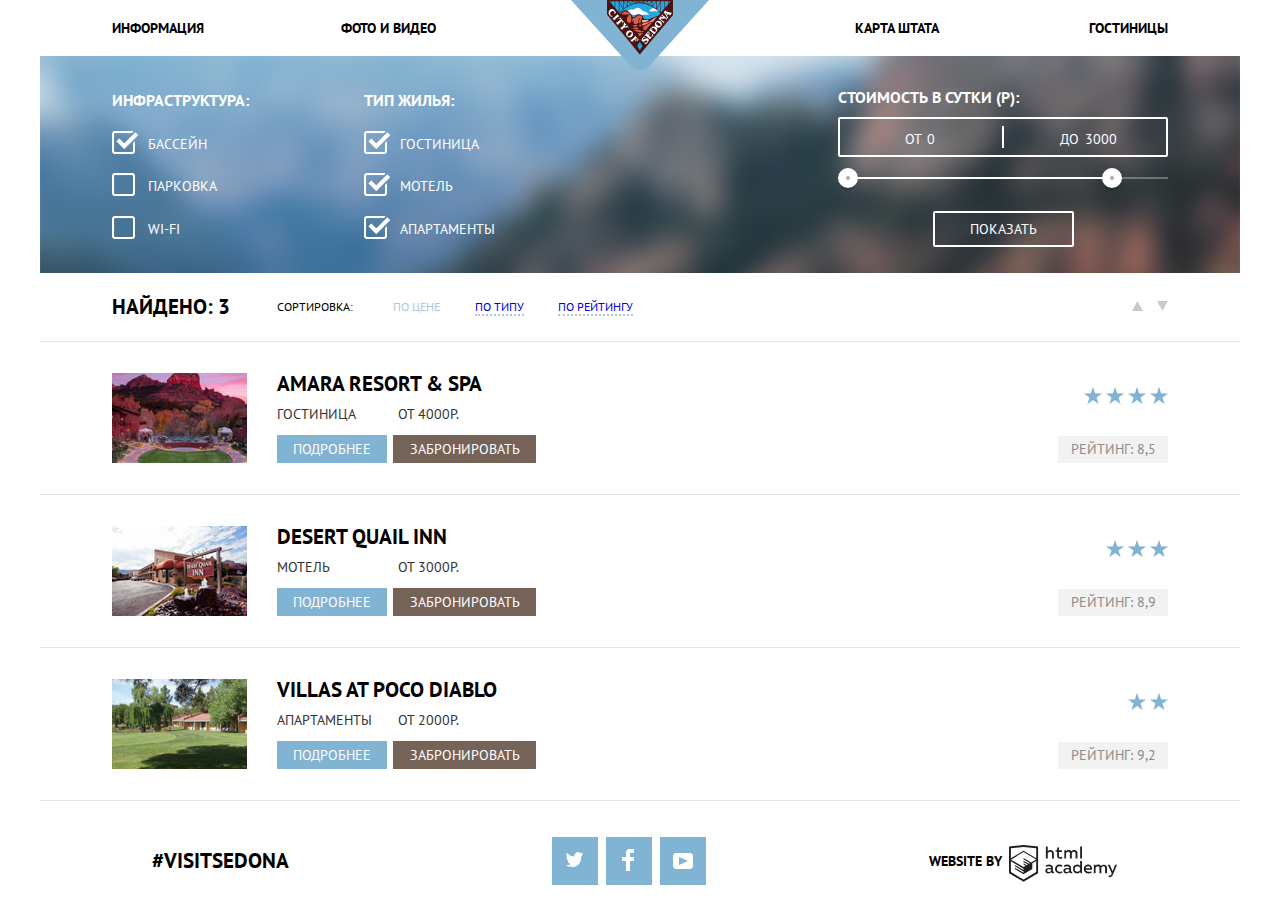
==== commit 211ae2d8: "Update catalogue.html" ====
--- a/catalogue.html
+++ b/catalogue.html
@@ -215,7 +215,7 @@
       </div>
       <p class="footer-copyright">
         <b>Website by</b>
-        <a class="developer" href="htmlacademy.ru" title="HTML Academy">>
+        <a class="developer" href="htmlacademy.ru" title="HTML Academy">
           <svg xmlns="http://www.w3.org/2000/svg" width="120" height="44"><path fill="#231f20" transform="translate(0 -0.02)" d="M 44.61 26.88 a 2 2 0 0 0 0.55 -0.1 v 1.33 a 3.25 3.25 0 0 1 -1.18 0.21 a 1.67 1.67 0 0 1 -1.67 -1 a 4.84 4.84 0 0 1 -3.14 1.08 c -1.51 0 -2.91 -0.83 -2.91 -2.55 c 0 -2.13 2 -2.79 3.71 -2.79 a 11.08 11.08 0 0 1 2.17 0.25 v -0.3 c 0 -1 -0.76 -1.77 -2.19 -1.77 a 7.42 7.42 0 0 0 -3 0.64 v -1.7 a 10.21 10.21 0 0 1 3.19 -0.55 c 2.36 0 3.81 1.12 3.81 3.65 v 3 a 0.54 0.54 0 0 0 0.49 0.59 h 0.17 Z m -6.44 -1.13 A 1.35 1.35 0 0 0 39.63 27 h 0.11 a 3.39 3.39 0 0 0 2.41 -1 V 24.58 a 9.72 9.72 0 0 0 -1.81 -0.21 c -1 0 -2.16 0.33 -2.16 1.38 h 0 Z m 12.36 -6.11 a 5 5 0 0 1 2.57 0.64 V 22 a 4.08 4.08 0 0 0 -2.3 -0.7 a 2.75 2.75 0 1 0 0 5.49 a 5 5 0 0 0 2.43 -0.64 v 1.71 a 6.27 6.27 0 0 1 -2.76 0.57 A 4.21 4.21 0 0 1 46 24.51 q 0 -0.21 0 -0.41 a 4.32 4.32 0 0 1 4.18 -4.46 h 0.38 Z m 12.17 7.24 a 2 2 0 0 0 0.55 -0.1 v 1.33 a 3.25 3.25 0 0 1 -1.18 0.21 a 1.67 1.67 0 0 1 -1.67 -1 a 4.84 4.84 0 0 1 -3.14 1.08 c -1.51 0 -2.91 -0.83 -2.91 -2.55 c 0 -2.13 2 -2.79 3.71 -2.79 a 11.08 11.08 0 0 1 2.17 0.25 v -0.3 c 0 -1 -0.76 -1.77 -2.19 -1.77 a 7.42 7.42 0 0 0 -3 0.64 v -1.7 a 10.21 10.21 0 0 1 3.19 -0.55 c 2.36 0 3.81 1.12 3.81 3.65 v 3 a 0.54 0.54 0 0 0 0.49 0.59 h 0.17 Z m -6.44 -1.13 A 1.35 1.35 0 0 0 57.73 27 h 0.11 a 3.39 3.39 0 0 0 2.41 -1 V 24.58 a 9.72 9.72 0 0 0 -1.81 -0.21 c -1.06 0 -2.16 0.33 -2.16 1.38 h 0 Z M 73 16 V 28.2 H 71.35 V 26.88 a 3.88 3.88 0 0 1 -3.19 1.54 a 4.4 4.4 0 0 1 0 -8.78 a 3.81 3.81 0 0 1 3 1.3 V 16 H 73 Z m -4.53 5.22 a 2.76 2.76 0 1 0 0 5.52 A 2.86 2.86 0 0 0 71.15 25 V 23 A 2.91 2.91 0 0 0 68.49 21.27 Z M 79 19.64 c 3.31 0 4.46 2.68 3.92 5.09 H 76.7 c 0.21 1.5 1.67 2.11 3.19 2.11 a 6.11 6.11 0 0 0 2.64 -0.59 v 1.6 a 7.14 7.14 0 0 1 -3 0.57 C 77 28.42 74.78 27 74.78 24 a 4.18 4.18 0 0 1 4 -4.39 H 79 Z m 0.09 1.54 a 2.28 2.28 0 0 0 -2.44 2.1 v 0.06 H 81.3 A 2 2 0 0 0 79.13 21.18 Z m 5.73 7 V 19.87 h 1.65 v 1 a 3.81 3.81 0 0 1 2.78 -1.27 A 2.86 2.86 0 0 1 91.89 21 a 4.12 4.12 0 0 1 2.91 -1.33 A 3.06 3.06 0 0 1 98 23 V 28.2 h -1.9 V 23.05 a 1.59 1.59 0 0 0 -1.42 -1.75 H 94.42 a 2.8 2.8 0 0 0 -2.07 1.12 V 28.2 h -1.9 V 23.05 A 1.59 1.59 0 0 0 89 21.31 H 88.8 a 3 3 0 0 0 -2.21 1.29 v 5.63 H 84.86 Z m 21.31 -8.33 h 1.9 l -3.91 9.46 c -0.9 2.17 -2.09 2.86 -3.35 2.86 a 4.76 4.76 0 0 1 -1.1 -0.14 V 30.46 a 2.86 2.86 0 0 0 0.85 0.12 c 0.9 0 1.58 -0.64 2.07 -1.9 l 0.17 -0.42 l -4 -8.4 h 2 l 2.86 6.29 Z M 38.73 1.46 V 6.22 a 3.81 3.81 0 0 1 2.7 -1.14 a 3.25 3.25 0 0 1 3.44 3.4 v 5.15 H 43 V 8.72 a 1.81 1.81 0 0 0 -1.61 -2 h -0.3 a 2.93 2.93 0 0 0 -2.32 1.39 v 5.52 h -1.9 V 1.46 h 1.9 Z M 49.94 2.31 v 3 h 3 V 6.91 h -3 v 3.81 c 0 1.1 0.5 1.46 1.58 1.46 a 4.49 4.49 0 0 0 1.69 -0.33 v 1.6 A 6.8 6.8 0 0 1 51 13.8 a 2.55 2.55 0 0 1 -2.86 -2.74 V 6.89 H 46.58 V 5.26 h 1.5 V 2.74 Z m 5.4 11.31 V 5.28 H 57 v 1 A 3.81 3.81 0 0 1 59.77 5 a 2.86 2.86 0 0 1 2.6 1.33 A 4.12 4.12 0 0 1 65.28 5 A 3.06 3.06 0 0 1 68.44 8.4 v 5.21 h -1.9 V 8.46 a 1.59 1.59 0 0 0 -1.42 -1.75 H 64.89 a 2.8 2.8 0 0 0 -2.07 1.12 v 5.78 h -1.9 V 8.46 A 1.59 1.59 0 0 0 59.5 6.71 H 59.27 A 3 3 0 0 0 57.06 8 v 5.63 H 55.34 Z M 71.17 1.45 H 73 V 13.6 H 71.17 V 1.45 Z M 14.71 0 H 14.55 L 0 1.54 V 28.21 l 14.55 8.66 l 14.55 -8.66 V 1.54 Z m 12.5 27.1 L 14.55 34.64 L 1.9 27.12 V 16.18 l 12.59 7.5 V 25 L 5.86 19.9 v 1.31 l 8.68 5.21 v 1.39 L 5.87 22.65 V 24 l 8.68 5.21 l 8.75 -5.24 V 18.31 L 27.2 16 V 27.12 Z m 0 -12.53 l -3.48 2 l -1.6 1 L 14.51 13 v 1.31 L 21 18.23 H 21 l -0.14 0.09 l -1 0.54 l -5.37 -3.2 V 17 l 4.24 2.52 l -1 0.67 l -3.2 -1.9 v 1.31 l 2.1 1.24 L 14.5 22.1 L 2 14.65 L 14.51 7.11 Z m 0 -1.32 L 14.49 5.76 L 1.91 13.25 v -10 L 14.56 1.92 L 27.21 3.25 v 10 h 0 Z" /></svg>
         </a>
       </p>
